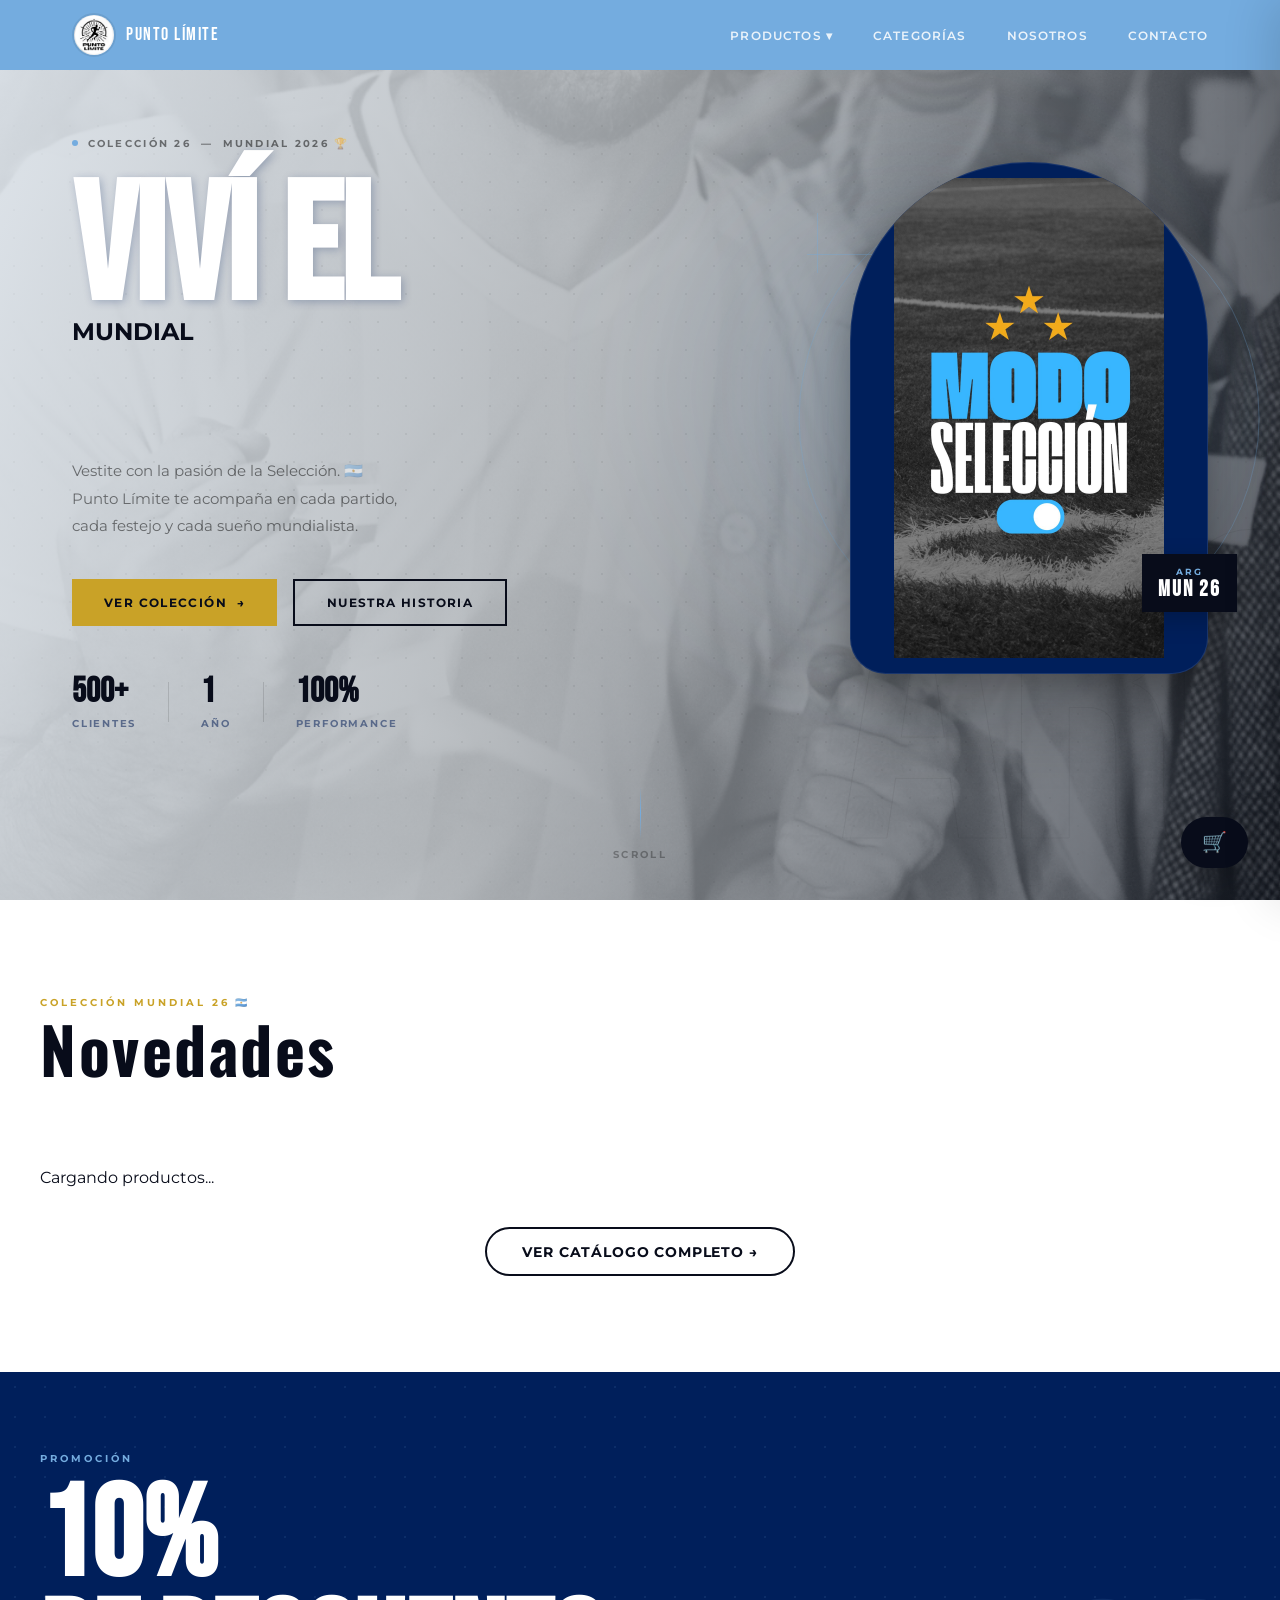
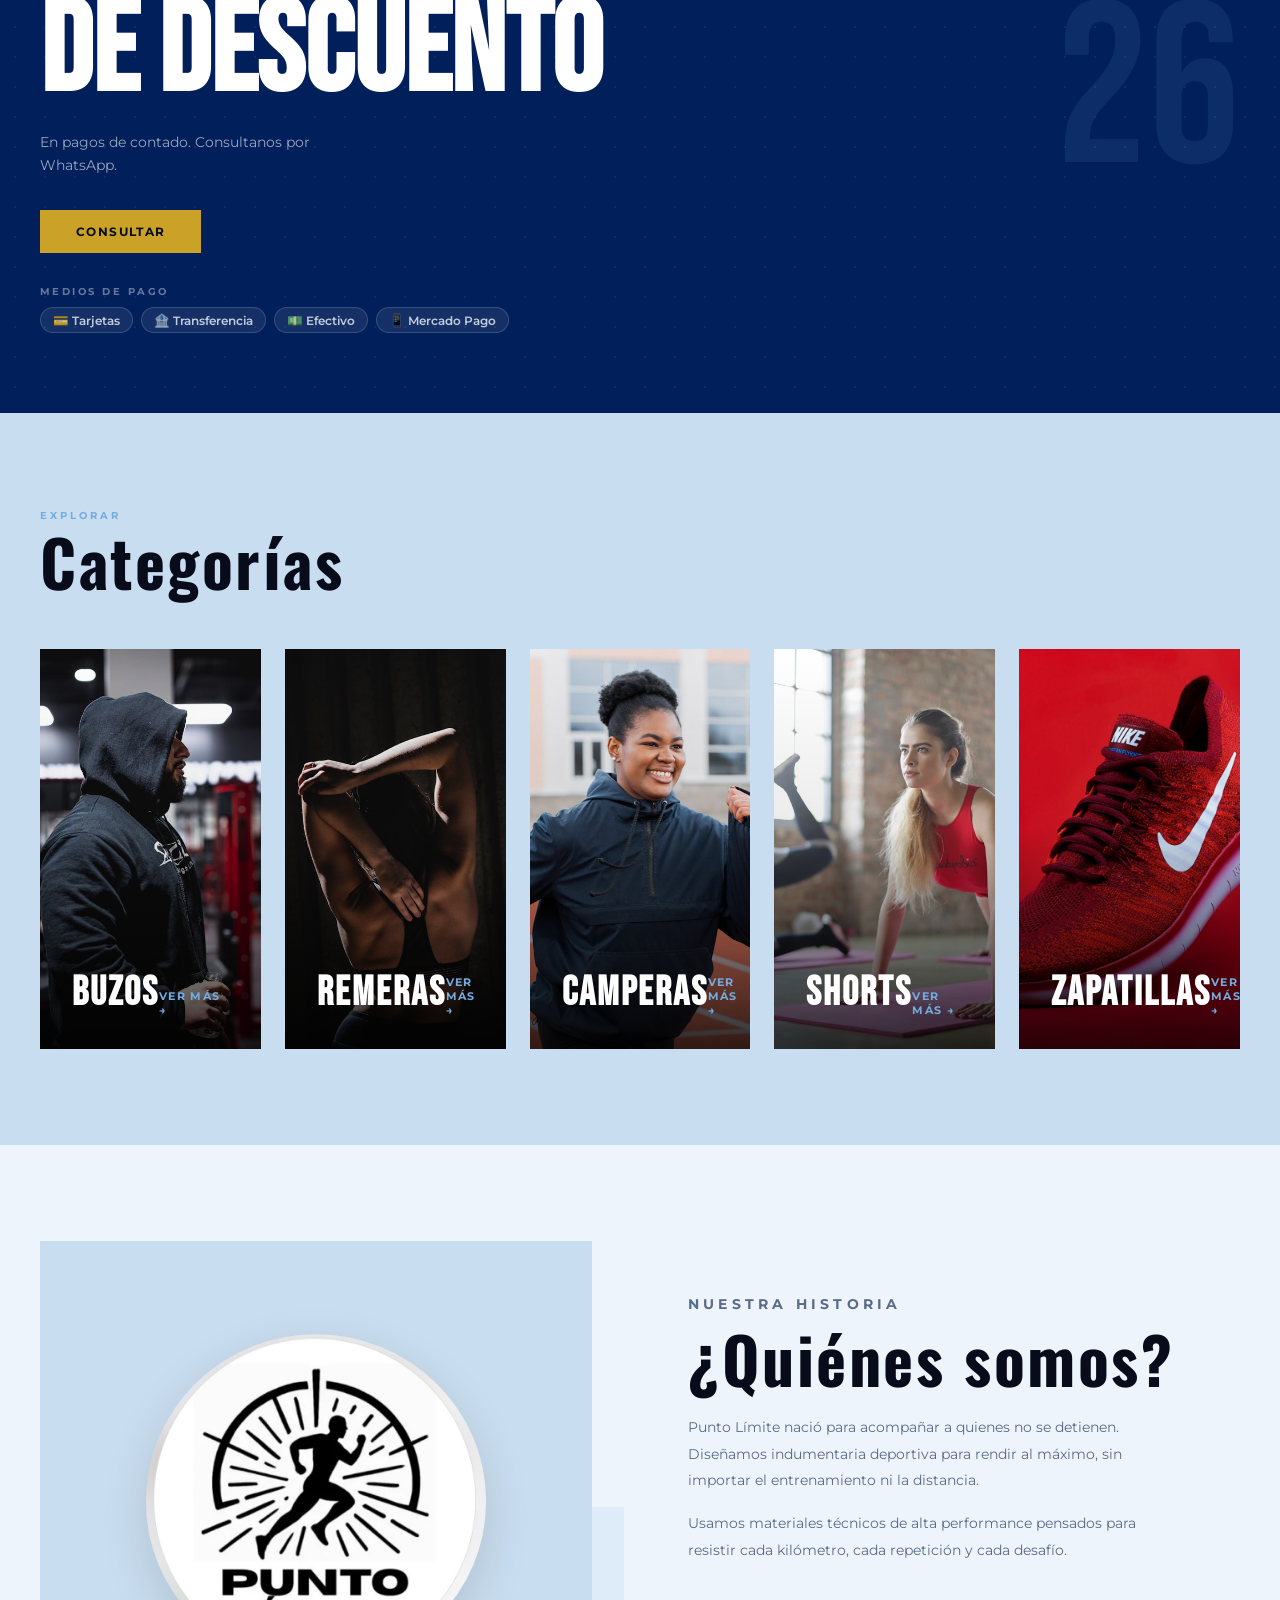
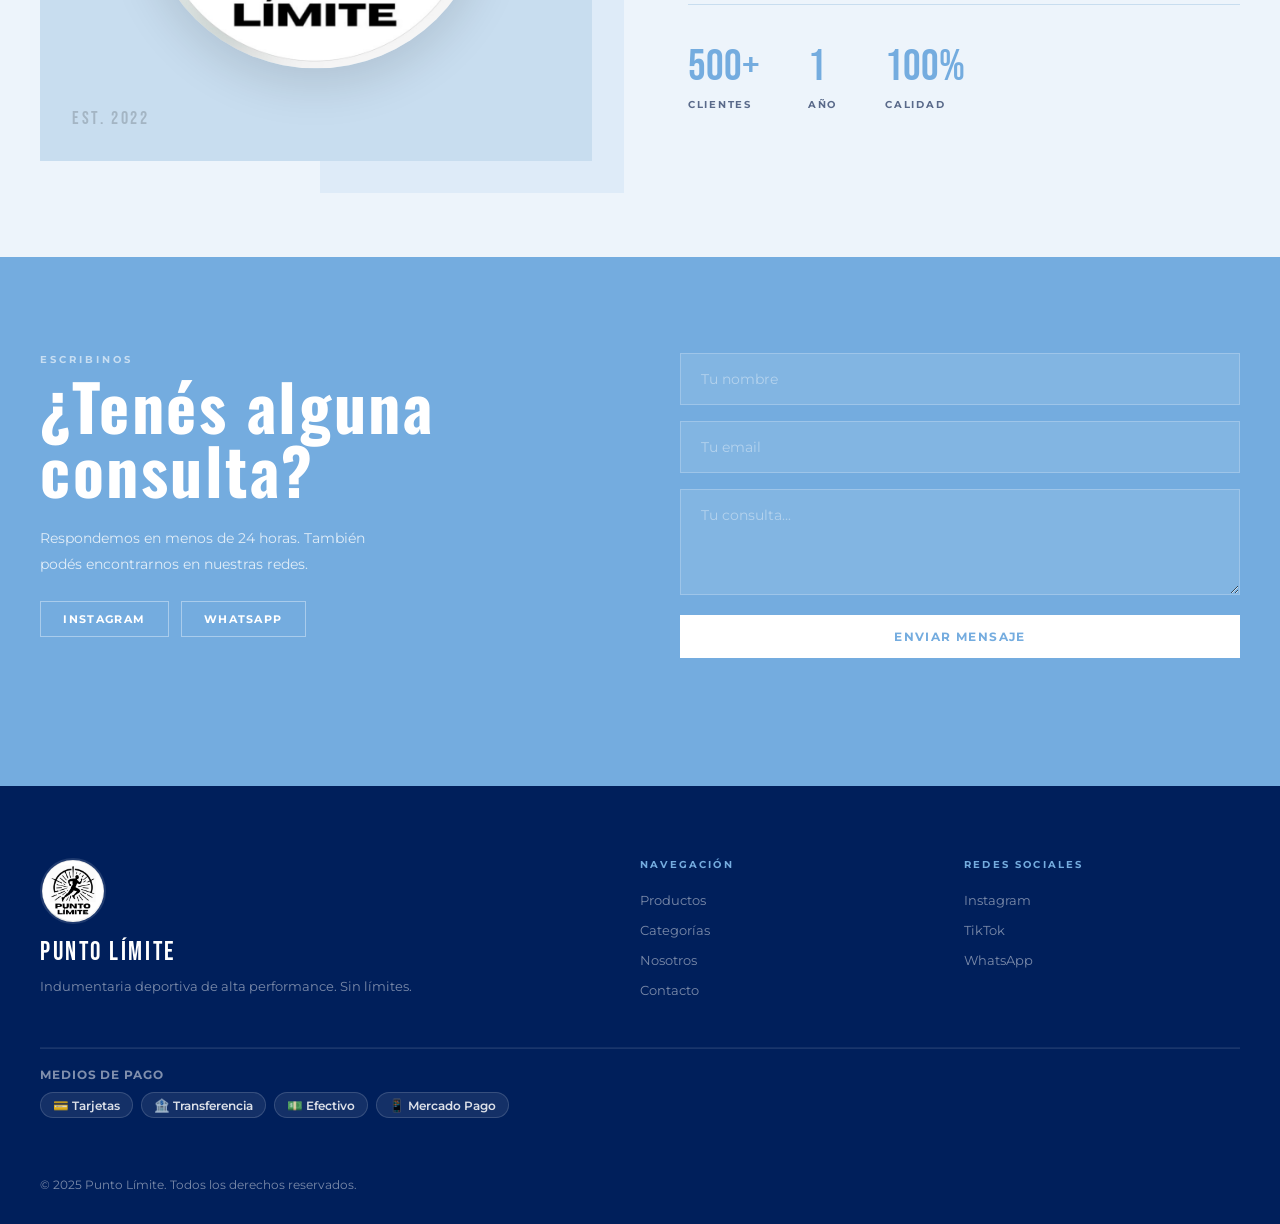
==== index.html @ 89f72726 "Hero: logo3, MUNDIAL celeste, frase seleccion, subtitulo negro" ====
<!DOCTYPE html>
<html lang="es">
<head>
  <meta charset="UTF-8">
  <meta name="viewport" content="width=device-width, initial-scale=1.0">
  <title>Punto Límite — Ropa Deportiva</title>
  <link rel="icon" type="image/jpeg" href="img/logo.jpeg">
  <link rel="apple-touch-icon" href="img/logo.jpeg">
  <meta name="description" content="Punto Límite — Indumentaria deportiva de alta performance. Colección 26.">
  <meta property="og:title"       content="Punto Límite — Ropa Deportiva">
  <meta property="og:description" content="Indumentaria deportiva de alta performance. Camperas, buzos, remeras y más. Colección 26.">
  <meta property="og:image"       content="https://novasystems32.github.io/punto-limite/img/logo.jpeg">
  <meta property="og:url"         content="https://novasystems32.github.io/punto-limite/">
  <meta property="og:type"        content="website">
  <meta property="og:site_name"   content="Punto Límite">
  <meta name="twitter:card"       content="summary_large_image">
  <link rel="preconnect" href="https://fonts.googleapis.com">
  <link rel="preconnect" href="https://fonts.gstatic.com" crossorigin>
  <link href="https://fonts.googleapis.com/css2?family=Bebas+Neue&family=Oswald:wght@400;500;600;700&family=Montserrat:wght@400;500;600;700&display=swap" rel="stylesheet">
  <link rel="stylesheet" href="css/styles.css">
</head>
<body>

  <!-- NAVBAR -->
  <nav class="navbar" id="navbar">
    <div class="nav-container">
      <a href="#inicio" class="nav-logo">
        <img src="img/logo.jpeg" alt="Punto Límite" class="nav-logo-img">
        <span class="nav-logo-name">PUNTO LÍMITE</span>
      </a>
      <ul class="nav-links" id="navLinks">
        <li class="nav-has-dropdown">
          <a href="#productos">Productos ▾</a>
          <ul class="nav-dropdown" id="navCatDropdown"></ul>
        </li>
        <li><a href="#categorias">Categorías</a></li>
        <li><a href="#nosotros">Nosotros</a></li>
        <li><a href="#contacto">Contacto</a></li>
      </ul>
      <button class="nav-toggle" id="navToggle" aria-label="Abrir menú">
        <span></span><span></span><span></span>
      </button>
    </div>
  </nav>

  <!-- HERO -->
  <section class="hero" id="inicio" aria-label="Hero principal">

    <!-- Capas de fondo -->
    <div class="hero-bg" aria-hidden="true">
      <div class="hero-bg__img"></div>
      <div class="hero-bg__overlay"></div>
      <div class="hero-bg__dots"></div>
      <div class="hero-bg__glow"></div>
      <span class="hero-bg__word">ARG</span>
    </div>

    <!-- Contenido principal -->
    <div class="hero-inner">

      <!-- Columna izquierda: texto -->
      <div class="hero-left">

        <div class="hero-eyebrow" data-enter="0">
          <span class="hero-eyebrow__dot"></span>
          <span>Colección 26</span>
          <span class="hero-eyebrow__sep">—</span>
          <span>Mundial 2026 🏆</span>
        </div>

        <h1 class="hero-title">
          <span class="hero-title__solid" data-enter="1">VIVÍ EL</span>
          <span class="hero-title__celeste" data-enter="2">MUNDIAL</span>
          <span class="hero-title__solid hero-title__accent" data-enter="3">SIN LÍMITES</span>
        </h1>

        <p class="hero-sub" data-enter="3">
          Vestite con la pasión de la Selección. 🇦🇷<br>Punto Límite te acompaña en cada partido,<br>cada festejo y cada sueño mundialista.
        </p>

        <div class="hero-actions" data-enter="4">
          <a href="#productos" class="hbtn hbtn--fill">
            <span class="hbtn__label">Ver Colección</span>
            <span class="hbtn__icon" aria-hidden="true">→</span>
          </a>
          <a href="#nosotros" class="hbtn hbtn--ghost">Nuestra Historia</a>
        </div>

        <div class="hero-stats" data-enter="5">
          <div class="hero-stat">
            <strong>500+</strong>
            <span>Clientes</span>
          </div>
          <div class="hero-stat__sep" aria-hidden="true"></div>
          <div class="hero-stat">
            <strong>1</strong>
            <span>Año</span>
          </div>
          <div class="hero-stat__sep" aria-hidden="true"></div>
          <div class="hero-stat">
            <strong>100%</strong>
            <span>Performance</span>
          </div>
        </div>

      </div>

      <!-- Columna derecha: visual -->
      <div class="hero-right" aria-hidden="true">
        <div class="hero-visual">

          <!-- Glow de fondo -->
          <div class="hero-visual__glow"></div>

          <!-- Frame pill con imagen -->
          <div class="hero-visual__frame">
            <img
              src="img/logo3.jpg"
              alt="Modo Selección Punto Límite"
              class="hero-visual__img"
              loading="eager"
            >
          </div>

          <!-- Anillo decorativo -->
          <div class="hero-visual__ring"></div>

          <!-- Badge flotante -->
          <div class="hero-visual__badge">
            <span>ARG</span>
            <strong>MUN 26</strong>
          </div>

          <!-- Líneas decorativas -->
          <div class="hero-visual__line hero-visual__line--h"></div>
          <div class="hero-visual__line hero-visual__line--v"></div>

        </div>
      </div>

    </div>

    <!-- Scroll indicator -->
    <div class="hero-scroll" aria-hidden="true">
      <div class="hero-scroll__bar"></div>
      <span>scroll</span>
    </div>

  </section>

  <!-- PRODUCTOS -->
  <section class="section-productos" id="productos">
    <div class="container">
      <div class="section-header">
        <p class="section-tag">Colección Mundial 26 🇦🇷</p>
        <h2 class="section-title">Novedades</h2>
      </div>
      <div class="product-filters" id="productFilters"></div>
      <div class="products-grid" id="productsGrid"></div>
      <div style="text-align:center; margin-top:2.5rem;">
        <a href="productos.html" class="btn btn-outline-dark">Ver catálogo completo &rarr;</a>
      </div>
    </div>
  </section>  <!-- fin productos -->

  <!-- BANNER OFERTA -->
  <section class="section-banner" id="ofertas">
    <div class="container">
      <div class="banner-inner">
        <div class="banner-text">
          <p class="banner-tag">Promoción</p>
          <h2 class="banner-title">10%<br>DE DESCUENTO</h2>
          <p class="banner-sub">En pagos de contado. Consultanos por WhatsApp.</p>
          <a href="https://wa.me/543571626532" target="_blank" class="btn btn-accent-solid">Consultar</a>
          <div class="banner-pay">
            <p class="banner-pay-label">Medios de pago</p>
            <div class="banner-pay-list">
              <span class="pay-badge">💳 Tarjetas</span>
              <span class="pay-badge">🏦 Transferencia</span>
              <span class="pay-badge">💵 Efectivo</span>
              <span class="pay-badge">📱 Mercado Pago</span>
            </div>
          </div>
        </div>
        <div class="banner-deco">
          <span class="banner-number">26</span>
        </div>
      </div>
    </div>
  </section>

  <!-- CATEGORÍAS -->
  <section class="section section-dark" id="categorias">
    <div class="container">
      <div class="section-header">
        <p class="section-tag">Explorar</p>
        <h2 class="section-title">Categorías</h2>
      </div>
      <div class="categories-grid categories-grid--5">
        <div class="category-card fade-in" style="background-image:url('img/prod-buzo.jpg'); background-size:cover; background-position:center;">
          <h3>Buzos</h3>
          <a href="productos.html?cat=Buzos" class="category-link">Ver más &rarr;</a>
        </div>
        <div class="category-card fade-in" style="background-image:url('img/prod-remera.jpg'); background-size:cover; background-position:center;">
          <h3>Remeras</h3>
          <a href="productos.html?cat=Remeras" class="category-link">Ver más &rarr;</a>
        </div>
        <div class="category-card fade-in" style="background-image:url('img/prod-campera.jpg'); background-size:cover; background-position:center;">
          <h3>Camperas</h3>
          <a href="productos.html?cat=Camperas" class="category-link">Ver más &rarr;</a>
        </div>
        <div class="category-card fade-in" style="background-image:url('img/prod-short.jpg'); background-size:cover; background-position:center;">
          <h3>Shorts</h3>
          <a href="productos.html?cat=Shorts" class="category-link">Ver más &rarr;</a>
        </div>
        <div class="category-card fade-in" style="background-image:url('img/cat-accesorios.jpg'); background-size:cover; background-position:center;">
          <h3>Zapatillas</h3>
          <a href="productos.html?cat=Zapatillas" class="category-link">Ver más &rarr;</a>
        </div>
      </div>
    </div>
  </section>

  <!-- NOSOTROS -->
  <section class="section" id="nosotros">
    <div class="container">
      <div class="about-grid">
        <div class="about-visual fade-in">
          <div class="about-block"></div>
          <div class="about-accent"></div>
          <img src="img/logo.jpeg" alt="Punto Límite" class="about-logo">
          <div class="about-label">Est. 2022</div>
        </div>
        <div class="about-text fade-in">
          <p class="section-tag">Nuestra Historia</p>
          <h2 class="section-title">¿Quiénes somos?</h2>
          <p>Punto Límite nació para acompañar a quienes no se detienen. Diseñamos indumentaria deportiva para rendir al máximo, sin importar el entrenamiento ni la distancia.</p>
          <p>Usamos materiales técnicos de alta performance pensados para resistir cada kilómetro, cada repetición y cada desafío.</p>
          <div class="about-stats">
            <div class="stat fade-in">
              <span class="stat-number">500+</span>
              <span class="stat-label">Clientes</span>
            </div>
            <div class="stat fade-in">
              <span class="stat-number">1</span>
              <span class="stat-label">Año</span>
            </div>
            <div class="stat fade-in">
              <span class="stat-number">100%</span>
              <span class="stat-label">Calidad</span>
            </div>
          </div>
        </div>
      </div>
    </div>
  </section>

  <!-- CONTACTO -->
  <section class="section section-red" id="contacto">
    <div class="container">
      <div class="contact-grid">
        <div class="contact-text">
          <p class="section-tag light">Escribinos</p>
          <h2 class="section-title light">¿Tenés alguna consulta?</h2>
          <p class="contact-desc">Respondemos en menos de 24 horas. También podés encontrarnos en nuestras redes.</p>
          <div class="contact-links">
            <a href="https://instagram.com/puntolimite.r3" target="_blank" class="social-link">Instagram</a>
            <a href="https://wa.me/543571626532" target="_blank" class="social-link">WhatsApp</a>
          </div>
        </div>
        <form class="contact-form" id="contactForm">
          <div class="form-group">
            <input type="text" id="nombre" placeholder="Tu nombre" required>
          </div>
          <div class="form-group">
            <input type="email" id="email" placeholder="Tu email" required>
          </div>
          <div class="form-group">
            <textarea id="mensaje" placeholder="Tu consulta..." rows="4" required></textarea>
          </div>
          <button type="submit" class="btn btn-white">Enviar Mensaje</button>
          <p class="form-note" id="formMsg"></p>
        </form>
      </div>
    </div>
  </section>

  <!-- FOOTER -->
  <footer class="footer">
    <div class="container">
      <div class="footer-grid">
        <div>
          <img src="img/logo.jpeg" alt="Punto Límite" class="footer-logo-img">
          <p class="footer-logo">PUNTO LÍMITE</p>
          <p class="footer-desc">Indumentaria deportiva de alta performance. Sin límites.</p>
        </div>
        <div>
          <p class="footer-heading">Navegación</p>
          <ul>
            <li><a href="#productos">Productos</a></li>
            <li><a href="#categorias">Categorías</a></li>
            <li><a href="#nosotros">Nosotros</a></li>
            <li><a href="#contacto">Contacto</a></li>
          </ul>
        </div>
        <div>
          <p class="footer-heading">Redes Sociales</p>
          <ul>
            <li><a href="https://instagram.com/puntolimite.r3" target="_blank">Instagram</a></li>
            <li><a href="#">TikTok</a></li>
            <li><a href="https://wa.me/543571626532" target="_blank">WhatsApp</a></li>
          </ul>
        </div>
      </div>
      <div class="footer-pay">
        <p class="footer-pay-label">Medios de pago</p>
        <div class="footer-pay-list">
          <span class="pay-badge">💳 Tarjetas</span>
          <span class="pay-badge">🏦 Transferencia</span>
          <span class="pay-badge">💵 Efectivo</span>
          <span class="pay-badge">📱 Mercado Pago</span>
        </div>
      </div>
      <div class="footer-bottom">
        <p>&copy; 2025 Punto Límite. Todos los derechos reservados.</p>
      </div>
    </div>
  </footer>

  <!-- DETALLE DEL PRODUCTO -->
  <div class="pd-overlay" id="pdOverlay">
    <div class="pd-modal" id="pdModal">
      <button class="pd-close" onclick="closePD()">✕</button>
      <div class="pd-grid">
        <div class="pd-img-wrap">
          <img id="pdImg" src="" alt="">
          <span class="product-badge pd-badge" id="pdBadge" style="display:none"></span>
        </div>
        <div class="pd-info">
          <h2 class="pd-name"  id="pdName"></h2>
          <p  class="pd-price" id="pdPrice"></p>
          <div class="pd-stock" id="pdStock"></div>
          <div class="pd-divider"></div>
          <p class="pd-desc" id="pdDesc" style="display:none"></p>
          <div id="pdSizeSection" style="display:none">
            <p class="pd-label">Talle</p>
            <div class="size-buttons" id="pdSizes"></div>
          </div>
          <div id="pdColorSection" style="display:none">
            <p class="pd-label">Color</p>
            <div class="color-buttons" id="pdColors"></div>
          </div>
          <button class="btn-add-cart pd-add-btn" id="pdAddBtn" onclick="addFromPD()">Agregar al carrito</button>
        </div>
      </div>
    </div>
  </div>

  <!-- SELECTOR DE TALLE Y COLOR -->
  <div class="size-overlay" id="sizeOverlay">
    <div class="size-picker">
      <p class="size-picker-label">Personalizar prenda</p>
      <p class="size-picker-product" id="sizeProductName"></p>
      <div id="sizeSection" style="display:none">
        <p class="size-picker-sublabel">Talle</p>
        <div class="size-buttons" id="sizeButtons"></div>
      </div>
      <div id="colorSection" style="display:none">
        <p class="size-picker-sublabel">Color</p>
        <div class="color-buttons" id="colorButtons"></div>
      </div>
      <button class="btn-add-confirm" id="addConfirmBtn" onclick="confirmOptions()" disabled>Agregar al carrito</button>
      <button class="size-cancel" onclick="closeSizePicker()">Cancelar</button>
    </div>
  </div>

  <!-- CART OVERLAY -->
  <div class="cart-overlay" id="cartOverlay"></div>

  <!-- CART SIDEBAR -->
  <aside class="cart-sidebar" id="cartSidebar" aria-label="Carrito de compras">

    <div class="cart-header">
      <h3>CARRITO <span id="cartCount">0 productos</span></h3>
      <button class="cart-close" id="cartClose" aria-label="Cerrar carrito">✕</button>
    </div>

    <!-- Vista 1: lista de productos -->
    <div class="cart-main" id="cartMain" style="display:flex;">
      <div class="cart-list" id="cartList"></div>
      <div class="cart-footer">
        <div class="cart-total-row">
          <span>Total</span>
          <strong id="cartTotal">$0</strong>
        </div>
        <button class="btn-checkout" id="checkoutBtn">Finalizar pedido</button>
      </div>
    </div>

    <!-- Vista 2: formulario -->
    <div class="cart-checkout" id="cartCheckout" style="display:none;">
      <button class="cart-back" id="checkoutBack">← Volver al carrito</button>
      <h4>Tus datos</h4>
      <p>Completá el formulario y te contactamos para confirmar.</p>
      <form class="checkout-form" id="checkoutForm">
        <input type="text" id="checkoutNombre"   placeholder="Tu nombre completo" required>
        <input type="tel"  id="checkoutTelefono" placeholder="Tu teléfono / WhatsApp" required>
        <textarea id="checkoutNotas" rows="2" placeholder="Aclaraciones (opcional)"></textarea>
        <div class="coupon-input-row">
          <input type="text" id="couponInput" placeholder="Código de descuento">
          <button type="button" class="btn-coupon" onclick="applyCoupon()">Aplicar</button>
        </div>
        <p class="coupon-feedback" id="couponFeedback"></p>
        <div class="checkout-total-row">
          <span>Total</span><strong id="checkoutFinalTotal"></strong>
        </div>
        <div class="payment-methods">
          <p class="payment-methods-label">Medios de pago</p>
          <div class="payment-methods-list">
            <span class="pay-badge">💳 Tarjetas</span>
            <span class="pay-badge">🏦 Transferencia</span>
            <span class="pay-badge">💵 Efectivo</span>
          </div>
        </div>
        <button type="submit" id="orderBtn">Confirmar pedido</button>
      </form>
    </div>

    <!-- Vista 3: éxito -->
    <div class="cart-success" id="cartSuccess" style="display:none;">
      <div class="cart-success-icon">✓</div>
      <h4>¡Pedido recibido!</h4>
      <p>Guardamos tu pedido. Confirmalo por WhatsApp para coordinar pago y envío.</p>
      <button class="btn-wa" onclick="openWhatsApp()">📲 Confirmar por WhatsApp</button>
      <a href="https://link.mercadopago.com.ar/puntolimite26" target="_blank" class="btn-mp">💳 Pagar con Mercado Pago</a>
      <button id="continueBtn">Seguir comprando</button>
    </div>

  </aside>

  <!-- BOTÓN FLOTANTE -->
  <button class="cart-btn" id="cartBtn" aria-label="Ver carrito">
    🛒 <span class="cart-badge" id="cartBadge">0</span>
  </button>

  <!-- TOAST -->
  <div class="cart-toast" id="cartToast"></div>

  <!-- Firebase CDN -->
  <script src="https://www.gstatic.com/firebasejs/10.12.0/firebase-app-compat.js"></script>
  <script src="https://www.gstatic.com/firebasejs/10.12.0/firebase-firestore-compat.js"></script>
  <script src="https://www.gstatic.com/firebasejs/10.12.0/firebase-storage-compat.js"></script>
  <script src="js/firebase-init.js"></script>
  <script src="js/main.js"></script>
  <script src="js/cart.js"></script>
</body>
</html>
---- css/styles.css ----
/* ============================================================
   PUNTO LÍMITE — Argentina Mundial 2026
   Celeste · Blanco · Azul Noche · Dorado
   ============================================================ */

/* === VARIABLES === */
:root {
  --black:       #080C1A;
  --white:       #FFFFFF;
  --crudo:       #EDF4FB;
  --crudo-dark:  #C8DDEF;
  --petroleo:    #001F5B;
  --accent:      #74ACDF;
  --accent-dark: #4A8FC4;
  --gold:        #C9A227;
  --gold-dark:   #a07d10;
  --gray:        #5A6A8A;
  --gray-light:  #EDF4FB;

  --font-display: 'Bebas Neue', sans-serif;
  --font-alt:     'Oswald', sans-serif;
  --font-body:    'Montserrat', sans-serif;

  --ease-out: cubic-bezier(0.22, 1, 0.36, 1);
  --ease-in-out: cubic-bezier(0.65, 0, 0.35, 1);
  --t: 0.32s;
}

/* === RESET === */
*, *::before, *::after { margin: 0; padding: 0; box-sizing: border-box; }
html { scroll-behavior: smooth; }
body {
  font-family: var(--font-body);
  color: var(--black);
  background: var(--crudo);
  overflow-x: hidden;
  -webkit-font-smoothing: antialiased;
}
a { text-decoration: none; color: inherit; }
ul { list-style: none; }
img { display: block; max-width: 100%; }


/* ============================================================
   NAVBAR
   ============================================================ */
.navbar {
  position: fixed;
  inset: 0 0 auto 0;
  z-index: 100;
  background: var(--accent);
  border-bottom: none;
  padding: 0.8rem 0;
  transition: padding var(--t) var(--ease-out),
              box-shadow var(--t) var(--ease-out);
}
.navbar.scrolled {
  padding: 0.55rem 0;
  box-shadow: 0 2px 20px rgba(0,31,91,0.22);
}
.nav-container {
  max-width: 1200px;
  margin: 0 auto;
  padding: 0 2rem;
  display: flex;
  align-items: center;
  justify-content: space-between;
}
.nav-logo { display: flex; align-items: center; }
.nav-logo-img {
  height: 44px; width: 44px;
  object-fit: cover;
  border-radius: 50%;
  border: 2px solid rgba(0,0,0,0.08);
  transition: border-color var(--t) var(--ease-out),
              transform var(--t) var(--ease-out);
}
.nav-logo:hover .nav-logo-img {
  border-color: var(--accent);
  transform: scale(1.06);
}
.nav-logo-name {
  font-family: var(--font-display);
  font-size: 1.15rem;
  letter-spacing: 0.08em;
  color: var(--white);
  margin-left: 0.65rem;
  line-height: 1;
}
.nav-links { display: flex; gap: 2.5rem; }

/* Dropdown de categorías */
.nav-has-dropdown { position: relative; }
.nav-dropdown {
  position: absolute;
  top: calc(100% + 0.8rem);
  left: 50%;
  transform: translateX(-50%) translateY(6px);
  background: var(--white);
  border-radius: 14px;
  box-shadow: 0 12px 40px rgba(0,0,0,0.13);
  min-width: 180px;
  padding: 0.5rem 0;
  opacity: 0;
  pointer-events: none;
  transition: opacity 0.2s var(--ease-out), transform 0.2s var(--ease-out);
  z-index: 200;
  list-style: none;
  border: 1px solid rgba(0,0,0,0.06);
}
.nav-has-dropdown:hover .nav-dropdown {
  opacity: 1;
  pointer-events: all;
  transform: translateX(-50%) translateY(0);
}
.nav-dropdown li a {
  display: block;
  padding: 0.6rem 1.3rem;
  font-size: 0.85rem;
  font-weight: 500;
  white-space: nowrap;
  transition: background 0.15s, color 0.15s;
  color: var(--black);
}
.nav-dropdown li a:hover {
  background: var(--crudo);
  color: var(--accent);
}
.nav-links a {
  position: relative;
  color: rgba(255,255,255,0.85);
  font-size: 0.72rem;
  font-weight: 600;
  letter-spacing: 0.1em;
  text-transform: uppercase;
  padding-bottom: 2px;
  transition: color var(--t) var(--ease-out);
}
.nav-links a::after {
  content: '';
  position: absolute;
  left: 0; bottom: 0;
  width: 0; height: 1px;
  background: var(--white);
  transition: width var(--t) var(--ease-out);
}
.nav-links a:hover { color: var(--white); }
.nav-links a:hover::after { width: 100%; }

.nav-toggle {
  display: none;
  flex-direction: column;
  gap: 5px;
  background: none;
  border: none;
  cursor: pointer;
  padding: 4px;
}
.nav-toggle span {
  display: block;
  width: 24px; height: 2px;
  background: var(--black);
  transition: transform var(--t) var(--ease-out),
              opacity var(--t) var(--ease-out);
}


/* ============================================================
   HERO — Editorial Premium
   ============================================================ */
.hero {
  position: relative;
  min-height: 100vh;
  background: var(--crudo);
  display: flex;
  flex-direction: column;
  overflow: hidden;
}

/* --- Capas de fondo --- */
.hero-bg {
  position: absolute;
  inset: 0;
  z-index: 0;
  pointer-events: none;
  user-select: none;
}

/* Imagen de fondo */
.hero-bg__img {
  position: absolute;
  inset: 0;
  background-image: url('../img/fondo.png');
  background-size: cover;
  background-position: center center;
  background-repeat: no-repeat;
}

/* Overlay para legibilidad del texto */
.hero-bg__overlay {
  position: absolute;
  inset: 0;
  background: linear-gradient(
    105deg,
    rgba(237,244,251,0.88) 0%,
    rgba(237,244,251,0.60) 45%,
    rgba(0,31,91,0.15) 100%
  );
}

/* Dots sutiles */
.hero-bg__dots {
  position: absolute;
  inset: 0;
  background-image: radial-gradient(rgba(0,0,0,0.055) 1px, transparent 1px);
  background-size: 28px 28px;
  mask-image: radial-gradient(ellipse 70% 70% at 50% 50%, black 40%, transparent 100%);
}

/* Glow celeste */
.hero-bg__glow {
  position: absolute;
  width: 600px; height: 600px;
  background: radial-gradient(circle, rgba(116,172,223,0.13) 0%, transparent 70%);
  right: 5%; top: 10%;
  filter: blur(60px);
}

/* Palabra fantasma de fondo */
.hero-bg__word {
  position: absolute;
  right: -4vw;
  bottom: -2vw;
  font-family: var(--font-display);
  font-size: 34vw;
  line-height: 1;
  color: transparent;
  -webkit-text-stroke: 1px rgba(0,0,0,0.05);
  letter-spacing: -0.02em;
}

/* --- Layout interno --- */
.hero-inner {
  position: relative;
  z-index: 1;
  flex: 1;
  max-width: 1200px;
  width: 100%;
  margin: 0 auto;
  padding: 0 2rem;
  display: flex;
  align-items: center;
  gap: 4rem;
  padding-top: 5rem;
}

/* --- Columna izquierda --- */
.hero-left { flex: 1; min-width: 0; }

/* Eyebrow */
.hero-eyebrow {
  display: flex;
  align-items: center;
  gap: 0.6rem;
  margin-bottom: 1.75rem;
  opacity: 0;
  transform: translateY(20px);
}
.hero-eyebrow.entered { animation: enterUp 0.6s var(--ease-out) forwards; }

.hero-eyebrow__dot {
  display: block;
  width: 6px; height: 6px;
  border-radius: 50%;
  background: var(--accent);
  flex-shrink: 0;
}
.hero-eyebrow span {
  font-size: 0.65rem;
  font-weight: 700;
  letter-spacing: 0.22em;
  text-transform: uppercase;
  color: rgba(0,0,0,0.5);
}
.hero-eyebrow__sep { color: var(--accent); font-weight: 700; }

/* Título principal */
.hero-title {
  display: flex;
  flex-direction: column;
  line-height: 0.87;
  margin-bottom: 2.25rem;
}
.hero-title__solid,
.hero-title__outline {
  font-family: var(--font-display);
  font-size: clamp(5.5rem, 13vw, 12rem);
  letter-spacing: -0.01em;
  display: block;
  opacity: 0;
  transform: translateY(30px);
}
.hero-title__solid {
  color: var(--white);
  text-shadow: 2px 2px 8px rgba(0,31,91,0.25);
}
.hero-title__solid.entered {
  animation: enterUp 0.7s 0.1s var(--ease-out) forwards;
}
.hero-title__outline {
  color: transparent;
  -webkit-text-stroke: 3px var(--accent);
}
.hero-title__outline.entered {
  animation: enterUp 0.7s 0.2s var(--ease-out) forwards;
}
.hero-title__accent {
  color: var(--accent) !important;
  -webkit-text-stroke: 0 !important;
  font-size: clamp(3rem, 7vw, 7rem) !important;
  letter-spacing: 0.08em;
}
.hero-title__accent.entered {
  animation: enterUp 0.7s 0.3s var(--ease-out) forwards;
}

/* Subtítulo */
.hero-sub {
  font-size: 0.95rem;
  font-weight: 400;
  color: rgba(0,0,0,0.5);
  line-height: 1.8;
  max-width: 340px;
  margin-bottom: 2.5rem;
  opacity: 0;
  transform: translateY(20px);
}
.hero-sub.entered { animation: enterUp 0.6s 0.3s var(--ease-out) forwards; }

/* Botones hero */
.hero-actions {
  display: flex;
  gap: 1rem;
  flex-wrap: wrap;
  margin-bottom: 3rem;
  opacity: 0;
  transform: translateY(20px);
}
.hero-actions.entered { animation: enterUp 0.6s 0.4s var(--ease-out) forwards; }

.hbtn {
  display: inline-flex;
  align-items: center;
  gap: 0.6rem;
  padding: 0.9rem 2rem;
  font-family: var(--font-body);
  font-size: 0.72rem;
  font-weight: 700;
  letter-spacing: 0.12em;
  text-transform: uppercase;
  cursor: pointer;
  position: relative;
  overflow: hidden;
  transition: transform var(--t) var(--ease-out),
              box-shadow var(--t) var(--ease-out);
}
.hbtn:hover { transform: translateY(-2px); }

/* Botón primario — fill con sweep */
.hbtn--fill {
  background: var(--gold);
  color: var(--black);
}
.hbtn--fill::before {
  content: '';
  position: absolute;
  inset: 0;
  background: var(--gold-dark);
  transform: scaleX(0);
  transform-origin: left;
  transition: transform 0.38s var(--ease-in-out);
}
.hbtn--fill:hover::before { transform: scaleX(1); }
.hbtn--fill:hover { box-shadow: 0 8px 28px rgba(201,162,39,0.45); }
.hbtn__label, .hbtn__icon { position: relative; z-index: 1; }
.hbtn__icon { transition: transform var(--t) var(--ease-out); }
.hbtn--fill:hover .hbtn__icon { transform: translateX(4px); }

/* Botón secundario — ghost */
.hbtn--ghost {
  background: transparent;
  color: var(--black);
  border: 2px solid var(--black);
}
.hbtn--ghost::before {
  content: '';
  position: absolute;
  inset: 0;
  background: var(--black);
  transform: scaleX(0);
  transform-origin: left;
  transition: transform 0.38s var(--ease-in-out);
}
.hbtn--ghost:hover { color: var(--white); }
.hbtn--ghost > * { position: relative; z-index: 1; }

/* Stats */
.hero-stats {
  display: flex;
  align-items: center;
  gap: 2rem;
  opacity: 0;
  transform: translateY(20px);
}
.hero-stats.entered { animation: enterUp 0.6s 0.5s var(--ease-out) forwards; }
.hero-stat strong {
  display: block;
  font-family: var(--font-display);
  font-size: 2.2rem;
  color: var(--black);
  line-height: 1;
  margin-bottom: 0.15rem;
}
.hero-stat span {
  font-size: 0.62rem;
  font-weight: 700;
  text-transform: uppercase;
  letter-spacing: 0.18em;
  color: var(--gray);
}
.hero-stat__sep {
  width: 1px;
  height: 40px;
  background: rgba(0,0,0,0.12);
}

/* --- Columna derecha --- */
.hero-right {
  flex-shrink: 0;
  display: flex;
  align-items: center;
  justify-content: center;
  padding-bottom: 2rem;
}

.hero-visual {
  position: relative;
  display: flex;
  align-items: center;
  justify-content: center;
}

/* Glow detrás de la imagen */
.hero-visual__glow {
  position: absolute;
  width: 460px; height: 460px;
  background: radial-gradient(circle, rgba(116,172,223,0.26) 0%, transparent 65%);
  top: 50%; left: 50%;
  transform: translate(-50%, -50%);
  filter: blur(50px);
  z-index: 0;
  pointer-events: none;
  animation: glowPulse 5s ease-in-out infinite;
}
@keyframes glowPulse {
  0%, 100% { opacity: 0.8; transform: translate(-50%,-50%) scale(1); }
  50%       { opacity: 1;   transform: translate(-50%,-50%) scale(1.08); }
}

/* Frame pill — imagen de modelo */
.hero-visual__frame {
  position: relative;
  z-index: 2;
  width: clamp(260px, 28vw, 400px);
  height: clamp(360px, 40vw, 560px);
  border-radius: 300px 300px 60px 60px;
  overflow: hidden;
  background: var(--petroleo);
  box-shadow:
    0 32px 80px rgba(0,0,0,0.28),
    0 8px 24px rgba(0,0,0,0.15),
    inset 0 0 0 1px rgba(255,255,255,0.1);
  transition: transform 0.5s var(--ease-out),
              box-shadow 0.5s var(--ease-out);
  display: flex;
  align-items: center;
  justify-content: center;
}
.hero-visual__frame:hover {
  transform: translateY(-8px) scale(1.01);
  box-shadow:
    0 48px 100px rgba(0,0,0,0.30),
    0 12px 30px rgba(116,172,223,0.20);
}
.hero-visual__img {
  width: 100%; height: 100%;
  object-fit: contain;
  object-position: center center;
  padding: 1rem;
  transition: transform 0.7s var(--ease-out);
}
.hero-visual__frame:hover .hero-visual__img {
  transform: scale(1.04);
}

/* Anillo decorativo */
.hero-visual__ring {
  position: absolute;
  z-index: 1;
  width: clamp(320px, 36vw, 490px);
  height: clamp(320px, 36vw, 490px);
  border-radius: 50%;
  border: 1px solid rgba(116,172,223,0.28);
  top: 50%; left: 50%;
  transform: translate(-50%, -50%);
  pointer-events: none;
  animation: ringRotate 20s linear infinite;
}
.hero-visual__ring::before {
  content: '';
  position: absolute;
  top: -4px; left: 50%;
  width: 8px; height: 8px;
  border-radius: 50%;
  background: var(--accent);
  transform: translateX(-50%);
  box-shadow: 0 0 12px var(--accent);
}
@keyframes ringRotate {
  from { transform: translate(-50%, -50%) rotate(0deg); }
  to   { transform: translate(-50%, -50%) rotate(360deg); }
}

/* Badge flotante */
.hero-visual__badge {
  position: absolute;
  z-index: 3;
  bottom: 12%;
  right: -8%;
  background: var(--black);
  color: var(--white);
  padding: 0.75rem 1rem;
  display: flex;
  flex-direction: column;
  align-items: center;
  gap: 0.1rem;
  animation: badgeFloat 4s ease-in-out infinite;
  box-shadow: 0 8px 24px rgba(0,0,0,0.2);
}
.hero-visual__badge span {
  font-size: 0.55rem;
  font-weight: 700;
  letter-spacing: 0.2em;
  text-transform: uppercase;
  color: var(--accent);
}
.hero-visual__badge strong {
  font-family: var(--font-display);
  font-size: 1.35rem;
  letter-spacing: 0.08em;
  line-height: 1;
}
@keyframes badgeFloat {
  0%, 100% { transform: translateY(0); }
  50%       { transform: translateY(-8px); }
}

/* Líneas decorativas */
.hero-visual__line {
  position: absolute;
  background: rgba(116,172,223,0.35);
  pointer-events: none;
  z-index: 1;
}
.hero-visual__line--h {
  height: 1px;
  width: 80px;
  top: 18%;
  left: -12%;
}
.hero-visual__line--v {
  width: 1px;
  height: 60px;
  top: 10%;
  left: -9%;
}

/* Scroll indicator */
.hero-scroll {
  position: relative;
  z-index: 1;
  display: flex;
  flex-direction: column;
  align-items: center;
  gap: 0.6rem;
  padding-bottom: 2.5rem;
  width: max-content;
  margin: 0 auto;
}
.hero-scroll span {
  font-size: 0.6rem;
  font-weight: 700;
  letter-spacing: 0.25em;
  text-transform: uppercase;
  color: rgba(0,0,0,0.3);
  order: 2;
}
.hero-scroll__bar {
  width: 1px;
  height: 52px;
  background: linear-gradient(to bottom, transparent, var(--accent), transparent);
  order: 1;
  animation: scrollPulse 2.5s ease-in-out infinite;
}
@keyframes scrollPulse {
  0%, 100% { opacity: 1; transform: scaleY(1); }
  50%       { opacity: 0.3; transform: scaleY(0.6); }
}

/* Animación de entrada */
@keyframes enterUp {
  to { opacity: 1; transform: translateY(0); }
}


/* ============================================================
   SECCIONES BASE
   ============================================================ */
.section { padding: 6rem 2rem; }
.section-dark  { background: var(--crudo-dark); }
.section-red   { background: var(--accent); }
.container { max-width: 1200px; margin: 0 auto; }
.section-header { margin-bottom: 3.5rem; }

.section-tag {
  display: block;
  font-size: 0.62rem;
  font-weight: 700;
  letter-spacing: 0.3em;
  text-transform: uppercase;
  color: var(--gold);
  margin-bottom: 0.5rem;
}
.section-tag.light { color: rgba(255,255,255,0.6); }

.section-title {
  font-family: var(--font-alt);
  font-size: clamp(2.5rem, 5vw, 4rem);
  line-height: 1;
  letter-spacing: 0.04em;
  color: var(--black);
  font-weight: 700;
}
.section-title.light { color: var(--white); }
.section-dark .section-title { color: var(--black); }
.section-dark .section-tag  { color: var(--accent); }


/* ============================================================
   PRODUCTOS (fondo blanco)
   ============================================================ */
.section-productos { background: var(--white); padding: 6rem 2rem; }

.products-grid {
  display: grid;
  grid-template-columns: repeat(auto-fill, minmax(260px, 1fr));
  gap: 2rem;
}
.product-card {
  background: var(--white);
  cursor: pointer;
  transition: transform var(--t) var(--ease-out),
              box-shadow var(--t) var(--ease-out);
}
.product-card:hover {
  transform: translateY(-8px);
  box-shadow: 0 16px 40px rgba(0,0,0,0.09);
}
.product-img {
  height: 360px;
  position: relative;
  overflow: hidden;
  margin-bottom: 1.25rem;
}
.product-img img {
  width: 100%; height: 100%;
  object-fit: cover;
  transition: transform 0.6s var(--ease-out);
}
.product-card:hover .product-img img { transform: scale(1.04); }

.img-1 { background: linear-gradient(145deg,#141414,#2e2e2e,#1a1a1a); }
.img-2 { background: linear-gradient(145deg,#1c0f08,#6b3318,#3a1a0a); }
.img-3 { background: linear-gradient(145deg,#08101e,#1a3458,#0f2040); }
.img-4 { background: linear-gradient(145deg,#0f0808,#481414,#2a0c0c); }

.product-badge {
  position: absolute;
  top: 1rem; left: 1rem;
  background: var(--accent);
  color: var(--white);
  font-size: 0.58rem;
  font-weight: 700;
  letter-spacing: 0.15em;
  text-transform: uppercase;
  padding: 0.28rem 0.75rem;
}
.product-info { padding: 0 0.25rem; }
.product-info h3 {
  font-size: 0.9rem;
  font-weight: 700;
  margin-bottom: 0.3rem;
}
.product-price {
  font-size: 0.82rem;
  color: var(--gray);
  margin-bottom: 0.75rem;
  font-weight: 500;
}
.btn-link {
  font-size: 0.72rem;
  font-weight: 700;
  color: var(--accent);
  letter-spacing: 0.05em;
  transition: opacity var(--t);
}
.btn-link:hover { opacity: 0.65; }


/* ============================================================
   BANNER OFERTA
   ============================================================ */
.section-banner {
  background: var(--petroleo);
  padding: 5rem 2rem;
  overflow: hidden;
  position: relative;
}
.section-banner::before {
  content: '';
  position: absolute;
  inset: 0;
  background-image: radial-gradient(rgba(116,172,223,0.10) 1px, transparent 1px);
  background-size: 30px 30px;
  pointer-events: none;
}
.banner-inner {
  max-width: 1200px;
  margin: 0 auto;
  display: flex;
  align-items: center;
  justify-content: space-between;
  gap: 2rem;
  position: relative;
}
.banner-tag {
  display: block;
  font-size: 0.62rem;
  font-weight: 700;
  letter-spacing: 0.3em;
  text-transform: uppercase;
  color: var(--accent);
  margin-bottom: 1rem;
}
.banner-title {
  font-family: var(--font-display);
  font-size: clamp(4rem, 10vw, 8rem);
  line-height: 0.9;
  color: var(--white);
  margin-bottom: 1.25rem;
}
.banner-sub {
  font-size: 0.88rem;
  color: rgba(255,255,255,0.6);
  margin-bottom: 2rem;
  max-width: 340px;
  line-height: 1.7;
  font-weight: 400;
}
.banner-pay {
  margin-top: 2rem;
}
.banner-pay-label {
  font-size: 0.62rem;
  font-weight: 700;
  letter-spacing: 0.25em;
  text-transform: uppercase;
  color: rgba(255,255,255,0.4);
  margin-bottom: 0.6rem;
}
.banner-pay-list {
  display: flex;
  flex-wrap: wrap;
  gap: 0.5rem;
}
.banner-pay .pay-badge {
  background: rgba(255,255,255,0.08);
  border-color: rgba(255,255,255,0.15);
  color: rgba(255,255,255,0.75);
}
.btn-accent-solid {
  display: inline-flex;
  align-items: center;
  gap: 0.5rem;
  padding: 0.9rem 2.25rem;
  background: var(--gold);
  color: var(--black);
  font-family: var(--font-body);
  font-size: 0.72rem;
  font-weight: 700;
  letter-spacing: 0.12em;
  text-transform: uppercase;
  position: relative;
  overflow: hidden;
  transition: transform var(--t) var(--ease-out),
              box-shadow var(--t) var(--ease-out);
}
.btn-accent-solid::before {
  content: '';
  position: absolute;
  inset: 0;
  background: var(--gold-dark);
  transform: scaleX(0);
  transform-origin: left;
  transition: transform 0.38s var(--ease-in-out);
}
.btn-accent-solid:hover::before { transform: scaleX(1); }
.btn-accent-solid:hover {
  transform: translateY(-2px);
  box-shadow: 0 8px 24px rgba(201,162,39,0.45);
}
.btn-accent-solid span { position: relative; z-index: 1; }
.banner-deco {
  flex-shrink: 0;
  font-family: var(--font-display);
  font-size: clamp(8rem, 18vw, 18rem);
  color: rgba(116,172,223,0.10);
  line-height: 1;
  user-select: none;
  pointer-events: none;
}


/* ============================================================
   CATEGORÍAS
   ============================================================ */
.categories-grid {
  display: grid;
  grid-template-columns: repeat(3, 1fr);
  gap: 1.5rem;
}
.categories-grid--5 {
  grid-template-columns: repeat(5, 1fr);
}
@media (max-width: 1100px) {
  .categories-grid--5 { grid-template-columns: repeat(3, 1fr); }
}
@media (max-width: 700px) {
  .categories-grid--5 { grid-template-columns: repeat(2, 1fr); }
}
.category-card {
  position: relative;
  height: 400px;
  overflow: hidden;
  cursor: pointer;
  display: flex;
  align-items: flex-end;
  padding: 2rem;
  transition: transform var(--t) var(--ease-out);
}
.category-card::before {
  content: '';
  position: absolute;
  inset: 0;
  background: linear-gradient(to top, rgba(0,0,0,0.80) 0%, rgba(0,0,0,0.08) 55%, transparent 100%);
  z-index: 1;
  transition: opacity var(--t) var(--ease-out);
}
.category-card:hover { transform: scale(1.02); }
.category-card:hover::before { opacity: 0.65; }

.cat-hombre    { background: linear-gradient(135deg,#1a1a1a,#3a3a3a); }
.cat-mujer     { background: linear-gradient(135deg,#1a0a1e,#3d1a50); }
.cat-accesorios{ background: linear-gradient(135deg,#0e2020,#1a3535); }

.category-card h3 {
  position: relative; z-index: 2;
  font-family: var(--font-display);
  font-size: 2.5rem;
  color: var(--white);
  letter-spacing: 0.05em;
  margin-right: auto;
  transition: transform var(--t) var(--ease-out);
}
.category-card:hover h3 { transform: translateY(-4px); }
.category-link {
  position: relative; z-index: 2;
  color: var(--accent);
  font-size: 0.68rem;
  font-weight: 700;
  letter-spacing: 0.12em;
  text-transform: uppercase;
  align-self: flex-end;
  transition: color var(--t) var(--ease-out);
}
.category-link:hover { color: var(--white); }


/* ============================================================
   NOSOTROS
   ============================================================ */
.about-grid {
  display: grid;
  grid-template-columns: 1fr 1fr;
  gap: 6rem;
  align-items: center;
}
.about-visual { position: relative; height: 520px; }
.about-block {
  position: absolute; inset: 0;
  background: var(--crudo-dark);
}
.about-accent {
  position: absolute;
  bottom: -2rem; right: -2rem;
  width: 55%; height: 55%;
  background: var(--accent);
  opacity: 0.12;
  z-index: -1;
}
.about-logo {
  position: absolute;
  top: 50%; left: 50%;
  transform: translate(-50%, -50%);
  width: 72%;
  max-width: 340px;
  border-radius: 50%;
  box-shadow: 0 16px 48px rgba(0,0,0,0.12);
  transition: transform 0.4s var(--ease-out), box-shadow 0.4s var(--ease-out);
  z-index: 1;
}
.about-logo:hover {
  transform: translate(-50%, -52%) scale(1.04);
  box-shadow: 0 24px 60px rgba(116,172,223,0.22), 0 8px 24px rgba(0,0,0,0.1);
}
.about-label {
  position: absolute;
  bottom: 2rem; left: 2rem;
  font-family: var(--font-display);
  font-size: 1.1rem;
  letter-spacing: 0.15em;
  color: rgba(0,0,0,0.18);
  z-index: 2;
}
.about-text p {
  color: var(--gray);
  line-height: 1.9;
  margin-bottom: 1rem;
  max-width: 460px;
  font-size: 0.88rem;
}
.about-text .section-title { margin-bottom: 1.5rem; }
.about-text .section-tag   { margin-bottom: 0.5rem; }
.about-stats {
  display: flex;
  gap: 3rem;
  margin-top: 2.5rem;
  padding-top: 2.5rem;
  border-top: 1px solid var(--crudo-dark);
}
.stat-number {
  display: block;
  font-family: var(--font-display);
  font-size: 2.75rem;
  color: var(--accent);
  line-height: 1;
  margin-bottom: 0.25rem;
}
.stat-label {
  font-size: 0.6rem;
  color: var(--gray);
  font-weight: 700;
  text-transform: uppercase;
  letter-spacing: 0.18em;
}


/* ============================================================
   CONTACTO
   ============================================================ */
.contact-grid {
  display: grid;
  grid-template-columns: 1fr 1fr;
  gap: 5rem;
  align-items: start;
}
.contact-desc {
  color: rgba(255,255,255,0.78);
  line-height: 1.85;
  margin: 1.5rem 0;
  max-width: 340px;
  font-size: 0.88rem;
}
.contact-links { display: flex; gap: 0.75rem; flex-wrap: wrap; }
.social-link {
  padding: 0.62rem 1.4rem;
  border: 1px solid rgba(255,255,255,0.38);
  color: var(--white);
  font-size: 0.68rem;
  font-weight: 700;
  letter-spacing: 0.12em;
  text-transform: uppercase;
  transition: background var(--t) var(--ease-out),
              border-color var(--t) var(--ease-out);
}
.social-link:hover { background: rgba(255,255,255,0.1); border-color: var(--white); }

.contact-form { display: flex; flex-direction: column; gap: 1rem; }
.form-group input,
.form-group textarea {
  width: 100%;
  padding: 1rem 1.25rem;
  background: rgba(255,255,255,0.1);
  border: 1px solid rgba(255,255,255,0.22);
  color: var(--white);
  font-family: var(--font-body);
  font-size: 0.88rem;
  outline: none;
  transition: border-color var(--t) var(--ease-out),
              background var(--t) var(--ease-out);
}
.form-group input::placeholder,
.form-group textarea::placeholder { color: rgba(255,255,255,0.4); }
.form-group input:focus,
.form-group textarea:focus {
  border-color: var(--accent);
  background: rgba(255,255,255,0.14);
}
.form-group textarea { resize: vertical; }

.btn-white {
  display: inline-block;
  padding: 0.9rem 2.25rem;
  background: var(--white);
  color: var(--accent);
  font-family: var(--font-body);
  font-size: 0.72rem;
  font-weight: 700;
  letter-spacing: 0.12em;
  text-transform: uppercase;
  border: none;
  cursor: pointer;
  transition: background var(--t) var(--ease-out),
              transform var(--t) var(--ease-out);
}
.btn-white:hover { background: #e8e8e8; transform: translateY(-2px); }

.form-note {
  font-size: 0.8rem;
  color: rgba(255,255,255,0.8);
  min-height: 1.2em;
  font-weight: 500;
}


/* ============================================================
   FOOTER
   ============================================================ */
.footer {
  background: var(--petroleo);
  padding: 4.5rem 2rem 2rem;
  color: rgba(255,255,255,0.48);
}
.footer-grid {
  display: grid;
  grid-template-columns: 2fr 1fr 1fr;
  gap: 3rem;
  max-width: 1200px;
  margin: 0 auto;
  padding-bottom: 3rem;
  border-bottom: 1px solid rgba(255,255,255,0.07);
}
.footer-logo-img {
  height: 66px; width: 66px;
  object-fit: cover;
  border-radius: 50%;
  margin-bottom: 0.85rem;
  border: 2px solid rgba(255,255,255,0.12);
  transition: border-color var(--t);
}
.footer-logo-img:hover { border-color: var(--accent); }
.footer-logo {
  font-family: var(--font-display);
  font-size: 1.6rem;
  color: var(--white);
  letter-spacing: 0.1em;
  margin-bottom: 0.5rem;
}
.footer-desc { font-size: 0.8rem; line-height: 1.7; }
.footer-heading {
  font-size: 0.62rem;
  font-weight: 700;
  letter-spacing: 0.22em;
  text-transform: uppercase;
  color: var(--accent);
  margin-bottom: 1.25rem;
}
.footer ul { display: flex; flex-direction: column; gap: 0.7rem; }
.footer a {
  font-size: 0.8rem;
  color: rgba(255,255,255,0.48);
  transition: color var(--t) var(--ease-out);
}
.footer a:hover { color: var(--accent); }
.footer-bottom {
  max-width: 1200px;
  margin: 0 auto;
  padding-top: 2rem;
  font-size: 0.72rem;
  display: flex;
  justify-content: space-between;
  align-items: center;
  flex-wrap: wrap;
  gap: 0.5rem;
}
.footer-bottom span { color: var(--accent); font-weight: 600; }


/* ============================================================
   FADE-IN AL SCROLL
   ============================================================ */
.fade-in {
  opacity: 0;
  transform: translateY(28px);
  transition: opacity 0.7s var(--ease-out),
              transform 0.7s var(--ease-out);
}
.fade-in.visible { opacity: 1; transform: translateY(0); }
.fade-in:nth-child(2) { transition-delay: 0.1s; }
.fade-in:nth-child(3) { transition-delay: 0.2s; }
.fade-in:nth-child(4) { transition-delay: 0.3s; }


/* ============================================================
   RESPONSIVE
   ============================================================ */
@media (max-width: 1024px) {
  .hero-inner { gap: 2.5rem; }
  .hero-visual__badge { right: -4%; }
}

@media (max-width: 900px) {
  .categories-grid { grid-template-columns: 1fr; }
  .about-grid { grid-template-columns: 1fr; gap: 3rem; }
  .about-visual { height: 300px; }
  .contact-grid { grid-template-columns: 1fr; gap: 3rem; }
  .footer-grid { grid-template-columns: 1fr; gap: 2rem; }
  .banner-inner { flex-direction: column; }
  .banner-deco { display: none; }
}

@media (max-width: 768px) {
  /* Nav mobile */
  .nav-links {
    display: none;
    position: absolute;
    top: 100%; left: 0; right: 0;
    background: var(--white);
    flex-direction: column;
    padding: 1.5rem 2rem;
    gap: 1.25rem;
    border-top: 1px solid rgba(0,0,0,0.06);
    box-shadow: 0 12px 30px rgba(0,0,0,0.08);
  }
  .nav-links.open { display: flex; }
  .nav-toggle { display: flex; }

  /* Hero mobile */
  .hero-inner {
    flex-direction: column-reverse;
    align-items: center;
    text-align: center;
    padding-top: 5.5rem;
    gap: 2rem;
  }
  .hero-left { display: flex; flex-direction: column; align-items: center; }
  .hero-eyebrow { justify-content: center; }
  .hero-sub { max-width: 100%; }
  .hero-actions { justify-content: center; }
  .hero-stats { justify-content: center; }
  .hero-title__solid,
  .hero-title__outline { font-size: clamp(4rem, 18vw, 7rem); }
  .hero-visual__frame { width: 220px; height: 300px; }
  .hero-visual__glow { width: 280px; height: 280px; }
  .hero-visual__ring { width: 270px; height: 270px; }
  .hero-visual__badge { right: -2%; bottom: 8%; }
  .hero-visual__line { display: none; }
  .hero-scroll { display: none; }

  /* Sections */
  .section { padding: 4rem 1.25rem; }
  .section-productos { padding: 4rem 1.25rem; }
  .section-banner { padding: 3.5rem 1.25rem; }
  .about-stats { gap: 1.5rem; }
  .footer-bottom { flex-direction: column; text-align: center; }
}


/* ============================================================
   CARRITO
   ============================================================ */

/* Botón flotante */
.cart-btn {
  position: fixed;
  bottom: 2rem;
  right: 2rem;
  z-index: 200;
  background: var(--black);
  color: var(--white);
  border: none;
  border-radius: 50px;
  padding: 0.85rem 1.3rem;
  font-size: 1.25rem;
  cursor: pointer;
  box-shadow: 0 8px 32px rgba(0,0,0,0.22);
  display: flex;
  align-items: center;
  gap: 0.5rem;
  transition: transform 0.2s var(--ease-out), box-shadow 0.2s var(--ease-out);
}
.cart-btn:hover {
  transform: translateY(-3px) scale(1.04);
  box-shadow: 0 16px 40px rgba(0,0,0,0.28);
}
.cart-badge {
  background: var(--accent);
  color: var(--white);
  border-radius: 50%;
  width: 22px; height: 22px;
  font-size: 0.72rem;
  font-weight: 700;
  font-family: var(--font-body);
  display: none;
  align-items: center;
  justify-content: center;
}

/* Overlay */
.cart-overlay {
  position: fixed;
  inset: 0;
  background: rgba(0,0,0,0.45);
  z-index: 300;
  opacity: 0;
  pointer-events: none;
  transition: opacity 0.32s var(--ease-out);
  backdrop-filter: blur(3px);
}
.cart-overlay.open { opacity: 1; pointer-events: all; }

/* Sidebar */
.cart-sidebar {
  position: fixed;
  top: 0; right: 0;
  width: min(420px, 100vw);
  height: 100vh;
  background: var(--white);
  z-index: 400;
  transform: translateX(100%);
  transition: transform 0.38s var(--ease-out);
  display: flex;
  flex-direction: column;
  box-shadow: -8px 0 48px rgba(0,0,0,0.14);
}
.cart-sidebar.open { transform: translateX(0); }

/* Header */
.cart-header {
  display: flex;
  align-items: center;
  justify-content: space-between;
  padding: 1.3rem 1.6rem;
  border-bottom: 1px solid rgba(0,0,0,0.07);
  flex-shrink: 0;
}
.cart-header h3 {
  font-family: var(--font-display);
  font-size: 1.4rem;
  letter-spacing: 0.06em;
}
.cart-header h3 span {
  font-family: var(--font-body);
  font-size: 0.78rem;
  color: var(--gray);
  font-weight: 400;
  margin-left: 0.5rem;
  letter-spacing: 0;
}
.cart-close {
  background: none;
  border: none;
  font-size: 1.2rem;
  cursor: pointer;
  color: var(--gray);
  width: 34px; height: 34px;
  display: flex; align-items: center; justify-content: center;
  border-radius: 50%;
  transition: background 0.2s, color 0.2s;
}
.cart-close:hover { background: var(--crudo-dark); color: var(--black); }

/* Panel principal */
.cart-main {
  flex: 1;
  display: flex;
  flex-direction: column;
  overflow: hidden;
}
.cart-list {
  flex: 1;
  overflow-y: auto;
  padding: 0.8rem 1.6rem;
}
.cart-empty {
  text-align: center;
  color: var(--gray);
  margin-top: 3.5rem;
  font-size: 0.95rem;
  line-height: 1.6;
}
.cart-empty span { font-size: 2.5rem; display: block; margin-bottom: 0.8rem; }

/* Item del carrito */
.cart-item {
  display: grid;
  grid-template-columns: 58px 1fr auto auto;
  align-items: center;
  gap: 0.75rem;
  padding: 0.9rem 0;
  border-bottom: 1px solid rgba(0,0,0,0.06);
}
.cart-item img {
  width: 58px; height: 58px;
  object-fit: cover;
  border-radius: 8px;
}
.cart-item-name {
  font-weight: 600;
  font-size: 0.86rem;
  margin-bottom: 0.25rem;
  line-height: 1.3;
}
.cart-item-price {
  font-size: 0.84rem;
  color: var(--accent-dark);
  font-weight: 600;
}
.cart-item-qty {
  display: flex;
  align-items: center;
  gap: 0.4rem;
}
.cart-item-qty button {
  background: var(--crudo-dark);
  border: none;
  width: 26px; height: 26px;
  border-radius: 50%;
  font-size: 1rem;
  line-height: 1;
  cursor: pointer;
  display: flex; align-items: center; justify-content: center;
  transition: background 0.18s, color 0.18s;
  font-weight: 700;
}
.cart-item-qty button:hover { background: var(--accent); color: var(--white); }
.cart-item-qty span { font-weight: 700; font-size: 0.9rem; min-width: 1rem; text-align: center; }
.cart-item-remove {
  background: none; border: none;
  color: #ccc; font-size: 0.9rem;
  cursor: pointer; padding: 0.2rem;
  transition: color 0.18s;
}
.cart-item-remove:hover { color: #e53e3e; }

/* Footer del carrito */
.cart-footer {
  padding: 1.1rem 1.6rem 1.5rem;
  border-top: 1px solid rgba(0,0,0,0.07);
  flex-shrink: 0;
}
.cart-total-row {
  display: flex;
  justify-content: space-between;
  align-items: baseline;
  margin-bottom: 1rem;
}
.cart-total-row span { font-size: 0.9rem; color: var(--gray); }
.cart-total-row strong {
  font-family: var(--font-display);
  font-size: 1.7rem;
  letter-spacing: 0.04em;
}
.btn-checkout {
  width: 100%;
  background: var(--black);
  color: var(--white);
  border: none;
  padding: 1rem;
  font-family: var(--font-body);
  font-weight: 700;
  font-size: 0.9rem;
  letter-spacing: 0.07em;
  text-transform: uppercase;
  border-radius: 12px;
  cursor: pointer;
  transition: background 0.2s, transform 0.18s;
}
.btn-checkout:hover { background: var(--gold); color: var(--black); transform: translateY(-1px); }

/* Formulario de checkout */
.cart-checkout {
  flex: 1;
  flex-direction: column;
  padding: 1.4rem 1.6rem;
  overflow-y: auto;
  display: none;
}
.cart-back {
  background: none; border: none;
  color: var(--accent); font-weight: 700;
  cursor: pointer; font-size: 0.88rem;
  padding: 0; margin-bottom: 1.4rem;
  display: flex; align-items: center; gap: 0.3rem;
  font-family: var(--font-body);
  transition: color 0.18s;
}
.cart-back:hover { color: var(--accent-dark); }
.cart-checkout h4 {
  font-family: var(--font-display);
  font-size: 1.5rem;
  letter-spacing: 0.05em;
  margin-bottom: 0.4rem;
}
.cart-checkout p { font-size: 0.85rem; color: var(--gray); margin-bottom: 1.4rem; }
.checkout-form {
  display: flex;
  flex-direction: column;
  gap: 0.9rem;
}
.checkout-form input,
.checkout-form textarea {
  padding: 0.9rem 1rem;
  border: 1.5px solid var(--crudo-dark);
  border-radius: 10px;
  font-family: var(--font-body);
  font-size: 0.92rem;
  background: var(--crudo);
  outline: none;
  transition: border-color 0.2s;
  width: 100%;
}
.checkout-form input:focus,
.checkout-form textarea:focus { border-color: var(--accent); }
.checkout-form textarea { resize: none; }
#orderBtn {
  background: var(--accent);
  color: var(--white);
  border: none;
  padding: 1rem;
  font-family: var(--font-body);
  font-weight: 700;
  font-size: 0.9rem;
  text-transform: uppercase;
  letter-spacing: 0.07em;
  border-radius: 12px;
  cursor: pointer;
  margin-top: 0.4rem;
  transition: background 0.2s, transform 0.18s;
}
#orderBtn:hover { background: var(--accent-dark); transform: translateY(-1px); }
#orderBtn:disabled { opacity: 0.55; cursor: not-allowed; transform: none; }

.coupon-input-row {
  display: flex; gap: 0.5rem;
}
.coupon-input-row input {
  flex: 1;
  padding: 0.85rem 1rem;
  border: 1.5px solid var(--crudo-dark);
  border-radius: 10px;
  font-family: var(--font-body);
  font-size: 0.88rem;
  background: var(--crudo);
  outline: none;
  text-transform: uppercase;
  letter-spacing: 0.06em;
  transition: border-color 0.2s;
}
.coupon-input-row input:focus { border-color: var(--accent); }
.btn-coupon {
  background: var(--black); color: var(--white);
  border: none; padding: 0 1.1rem;
  border-radius: 10px; font-family: var(--font-body);
  font-weight: 700; font-size: 0.82rem;
  cursor: pointer; transition: background 0.2s;
  white-space: nowrap;
}
.btn-coupon:hover { background: var(--accent); }
.coupon-feedback {
  font-size: 0.82rem; font-weight: 600;
  min-height: 1rem;
}
.coupon-feedback.ok  { color: var(--accent-dark); }
.coupon-feedback.err { color: #e53e3e; }
.checkout-total-row {
  display: flex; justify-content: space-between;
  align-items: baseline; padding: 0.5rem 0;
  border-top: 1px solid var(--crudo-dark);
  margin-top: 0.2rem;
}
.checkout-total-row span { font-size: 0.85rem; color: var(--gray); }
.checkout-total-row strong { font-family: var(--font-display); font-size: 1.5rem; }

/* Pantalla de éxito */
.cart-success {
  flex: 1;
  flex-direction: column;
  align-items: center;
  justify-content: center;
  text-align: center;
  padding: 2.5rem 1.6rem;
  display: none;
}
.cart-success-icon {
  width: 68px; height: 68px;
  background: var(--accent);
  color: var(--white);
  border-radius: 50%;
  font-size: 2rem;
  display: flex; align-items: center; justify-content: center;
  margin: 0 auto 1.3rem;
  box-shadow: 0 8px 32px rgba(116,172,223,0.32);
}
.cart-success h4 {
  font-family: var(--font-display);
  font-size: 1.8rem;
  letter-spacing: 0.05em;
  margin-bottom: 0.6rem;
}
.cart-success p { color: var(--gray); font-size: 0.92rem; line-height: 1.6; margin-bottom: 1.8rem; }
.cart-success button {
  background: var(--black); color: var(--white);
  border: none; padding: 0.9rem 2.2rem;
  border-radius: 10px; font-family: var(--font-body);
  font-weight: 600; cursor: pointer; font-size: 0.9rem;
  transition: background 0.2s;
}
.cart-success button:hover { background: var(--accent); }
.btn-wa {
  background: #25D366;
  color: var(--white);
  border: none;
  padding: 1rem 2rem;
  border-radius: 12px;
  font-family: var(--font-body);
  font-weight: 700;
  font-size: 0.95rem;
  cursor: pointer;
  width: 100%;
  margin-bottom: 0.8rem;
  transition: background 0.2s, transform 0.15s;
  letter-spacing: 0.02em;
}
.btn-wa:hover { background: #1ebe5a; transform: translateY(-2px); }

/* Medios de pago */
.payment-methods { margin: 0.6rem 0; }
.payment-methods-label {
  font-size: 0.72rem;
  font-weight: 700;
  text-transform: uppercase;
  letter-spacing: 0.08em;
  color: var(--gray);
  margin-bottom: 0.5rem;
}
.payment-methods-list { display: flex; flex-wrap: wrap; gap: 0.4rem; }
.pay-badge {
  background: var(--crudo);
  border: 1px solid var(--crudo-dark);
  color: var(--black);
  padding: 0.3rem 0.75rem;
  border-radius: 20px;
  font-size: 0.78rem;
  font-weight: 600;
  font-family: var(--font-body);
}

/* Footer medios de pago */
.footer-pay {
  border-top: 1px solid rgba(255,255,255,0.1);
  padding: 1.2rem 0;
  margin-bottom: 0.5rem;
}
.footer-pay-label {
  font-size: 0.72rem;
  font-weight: 700;
  text-transform: uppercase;
  letter-spacing: 0.08em;
  color: rgba(255,255,255,0.5);
  margin-bottom: 0.6rem;
}
.footer-pay-list { display: flex; flex-wrap: wrap; gap: 0.5rem; }
.footer-pay .pay-badge {
  background: rgba(255,255,255,0.08);
  border-color: rgba(255,255,255,0.15);
  color: rgba(255,255,255,0.85);
}
.btn-mp {
  display: block;
  background: #009ee3;
  color: var(--white);
  border: none;
  padding: 1rem 2rem;
  border-radius: 12px;
  font-family: var(--font-body);
  font-weight: 700;
  font-size: 0.95rem;
  cursor: pointer;
  width: 100%;
  margin-bottom: 0.8rem;
  text-align: center;
  transition: background 0.2s, transform 0.15s;
  letter-spacing: 0.02em;
  text-decoration: none;
}
.btn-mp:hover { background: #007db8; transform: translateY(-2px); }

/* Toast */
.cart-toast {
  position: fixed;
  bottom: 5.5rem;
  right: 2rem;
  background: var(--black);
  color: var(--white);
  padding: 0.72rem 1.2rem;
  border-radius: 10px;
  font-size: 0.85rem;
  font-family: var(--font-body);
  z-index: 500;
  transform: translateY(12px);
  opacity: 0;
  pointer-events: none;
  transition: opacity 0.28s, transform 0.28s var(--ease-out);
  max-width: 260px;
  line-height: 1.4;
}
.cart-toast.show { opacity: 1; transform: translateY(0); }

/* Botón Agregar en product card */
.btn-add-cart {
  width: 100%;
  background: var(--black);
  color: var(--white);
  border: none;
  padding: 0.72rem 1rem;
  font-family: var(--font-body);
  font-weight: 700;
  font-size: 0.78rem;
  letter-spacing: 0.07em;
  text-transform: uppercase;
  border-radius: 8px;
  cursor: pointer;
  margin-top: 0.7rem;
  transition: background 0.2s, transform 0.18s;
}
.btn-add-cart:hover { background: var(--accent); transform: translateY(-1px); }
.btn-add-cart:disabled { background: #ccc; cursor: not-allowed; transform: none !important; opacity: 0.6; }

/* Stock badges */
.stock-badge {
  display: inline-block;
  font-size: 0.72rem;
  font-weight: 700;
  letter-spacing: 0.04em;
  padding: 0.22rem 0.65rem;
  border-radius: 20px;
  margin-bottom: 0.5rem;
}
.stock-low { background: #fef3c7; color: #92400e; }
.stock-out { background: #fee2e2; color: #991b1b; }

/* ============================================================
   DETALLE DEL PRODUCTO
   ============================================================ */
.pd-overlay {
  position: fixed; inset: 0;
  background: rgba(0,0,0,0.55);
  backdrop-filter: blur(6px);
  z-index: 500;
  display: flex; align-items: center; justify-content: center;
  padding: 1rem;
  opacity: 0; pointer-events: none;
  transition: opacity 0.3s var(--ease-out);
}
.pd-overlay.open { opacity: 1; pointer-events: all; }

.pd-modal {
  background: var(--white);
  border-radius: 20px;
  width: min(900px, 100%);
  max-height: 92vh;
  overflow-y: auto;
  position: relative;
  transform: translateY(24px) scale(0.97);
  transition: transform 0.32s var(--ease-out);
  box-shadow: 0 32px 80px rgba(0,0,0,0.22);
}
.pd-overlay.open .pd-modal { transform: translateY(0) scale(1); }

.pd-close {
  position: absolute; top: 1rem; right: 1rem;
  background: var(--crudo-dark); border: none;
  width: 36px; height: 36px; border-radius: 50%;
  font-size: 1rem; cursor: pointer; z-index: 1;
  display: flex; align-items: center; justify-content: center;
  transition: background 0.18s;
}
.pd-close:hover { background: #ddd; }

.pd-grid {
  display: grid;
  grid-template-columns: 1fr 1fr;
}

.pd-img-wrap {
  position: relative;
  background: var(--crudo);
  border-radius: 20px 0 0 20px;
  overflow: hidden;
  min-height: 420px;
}
.pd-img-wrap img {
  width: 100%; height: 100%;
  object-fit: cover;
}
.pd-badge { position: absolute; top: 1rem; left: 1rem; }

.pd-info {
  padding: 2.5rem 2rem 2rem;
  display: flex; flex-direction: column; gap: 0.9rem;
}
.pd-name {
  font-family: var(--font-display);
  font-size: clamp(1.6rem, 3vw, 2.2rem);
  letter-spacing: 0.04em; line-height: 1.1;
}
.pd-price {
  font-family: var(--font-display);
  font-size: 1.8rem;
  color: var(--accent-dark);
  letter-spacing: 0.03em;
}
.pd-stock { min-height: 1.4rem; }
.pd-divider {
  height: 1px; background: var(--crudo-dark);
  margin: 0.2rem 0;
}
.pd-desc {
  font-size: 0.92rem; color: var(--gray);
  line-height: 1.7;
}
.pd-label {
  font-size: 0.72rem; font-weight: 700;
  letter-spacing: 0.1em; text-transform: uppercase;
  color: var(--gray); margin-bottom: 0.6rem;
}
.pd-add-btn {
  margin-top: auto;
  width: 100%; padding: 1rem;
  font-size: 0.92rem;
}

@media (max-width: 640px) {
  .pd-grid { grid-template-columns: 1fr; }
  .pd-img-wrap { min-height: 260px; border-radius: 20px 20px 0 0; }
  .pd-info { padding: 1.5rem 1.2rem; }
}

/* ============================================================
   SELECTOR DE TALLE
   ============================================================ */
.size-overlay {
  position: fixed; inset: 0;
  background: rgba(0,0,0,0.5);
  backdrop-filter: blur(4px);
  z-index: 500;
  display: flex; align-items: center; justify-content: center;
  padding: 1rem;
  opacity: 0; pointer-events: none;
  transition: opacity 0.25s var(--ease-out);
}
.size-overlay.open { opacity: 1; pointer-events: all; }

.size-picker {
  background: var(--white);
  border-radius: 20px;
  padding: 2rem 1.8rem 1.6rem;
  width: min(360px, 100%);
  text-align: center;
  transform: translateY(16px);
  transition: transform 0.28s var(--ease-out);
  box-shadow: 0 24px 64px rgba(0,0,0,0.18);
}
.size-overlay.open .size-picker { transform: translateY(0); }

.size-picker-label {
  font-size: 0.75rem;
  font-weight: 700;
  letter-spacing: 0.1em;
  text-transform: uppercase;
  color: var(--gray);
  margin-bottom: 0.4rem;
}
.size-picker-product {
  font-family: var(--font-display);
  font-size: 1.4rem;
  letter-spacing: 0.05em;
  margin-bottom: 1.4rem;
  line-height: 1.2;
}
.size-buttons {
  display: flex;
  flex-wrap: wrap;
  gap: 0.6rem;
  justify-content: center;
  margin-bottom: 1.2rem;
}
.size-btn {
  border: 2px solid var(--crudo-dark);
  background: var(--white);
  color: var(--black);
  font-family: var(--font-body);
  font-weight: 700;
  font-size: 0.9rem;
  width: 58px; height: 58px;
  border-radius: 12px;
  cursor: pointer;
  transition: border-color 0.15s, background 0.15s, color 0.15s, transform 0.15s;
}
.size-btn:hover {
  border-color: var(--black);
  background: var(--black);
  color: var(--white);
  transform: translateY(-2px);
}
.size-picker-sublabel {
  font-size: 0.72rem;
  font-weight: 700;
  letter-spacing: 0.1em;
  text-transform: uppercase;
  color: var(--gray);
  text-align: center;
  margin-bottom: 0.65rem;
}
.size-btn.selected {
  background: var(--black);
  color: var(--white);
  border-color: var(--black);
}
/* Color swatches */
.color-buttons {
  display: flex;
  flex-wrap: wrap;
  gap: 0.8rem;
  justify-content: center;
  margin-bottom: 1rem;
}
.color-swatch-wrap { text-align: center; }
.color-btn {
  width: 46px; height: 46px;
  border-radius: 50%;
  border: 3px solid transparent;
  cursor: pointer;
  display: block;
  margin: 0 auto 4px;
  transition: transform 0.15s, border-color 0.15s, box-shadow 0.15s;
  box-shadow: 0 2px 8px rgba(0,0,0,0.15);
}
.color-btn:hover { transform: scale(1.12); }
.color-btn.selected {
  border-color: var(--black);
  transform: scale(1.12);
  box-shadow: 0 4px 14px rgba(0,0,0,0.25);
}
.color-btn-label {
  font-size: 0.68rem;
  color: var(--gray);
  font-weight: 500;
  text-transform: capitalize;
}
/* Botón confirmar del picker */
.btn-add-confirm {
  width: 100%;
  background: var(--black);
  color: var(--white);
  border: none;
  padding: 0.9rem;
  border-radius: 10px;
  font-family: var(--font-body);
  font-weight: 700;
  font-size: 0.9rem;
  text-transform: uppercase;
  letter-spacing: 0.06em;
  cursor: pointer;
  margin-bottom: 0.6rem;
  transition: background 0.2s, opacity 0.2s;
}
.btn-add-confirm:disabled { opacity: 0.35; cursor: not-allowed; }
.btn-add-confirm:not(:disabled):hover { background: var(--accent); }
.size-cancel {
  background: none; border: none;
  font-family: var(--font-body);
  font-size: 0.85rem;
  color: var(--gray);
  cursor: pointer;
  text-decoration: underline;
  padding: 0.3rem;
  transition: color 0.15s;
}
.size-cancel:hover { color: var(--black); }

/* Filtros de categoría */
.product-filters {
  display: flex;
  flex-wrap: wrap;
  gap: 0.6rem;
  margin-bottom: 2rem;
}
.filter-btn {
  background: var(--white);
  border: 2px solid var(--crudo-dark);
  color: var(--black);
  padding: 0.5rem 1.2rem;
  border-radius: 50px;
  font-family: var(--font-body);
  font-weight: 600;
  font-size: 0.82rem;
  letter-spacing: 0.04em;
  cursor: pointer;
  transition: all 0.2s var(--ease-out);
}
.filter-btn:hover {
  border-color: var(--black);
  background: var(--black);
  color: var(--white);
}
.filter-btn.active {
  background: var(--black);
  border-color: var(--black);
  color: var(--white);
}

.btn-outline-dark {
  display: inline-block;
  border: 2px solid var(--black);
  color: var(--black);
  padding: 0.85rem 2.2rem;
  border-radius: 50px;
  font-family: var(--font-body);
  font-weight: 700;
  font-size: 0.88rem;
  letter-spacing: 0.06em;
  text-transform: uppercase;
  transition: background 0.22s var(--ease-out), color 0.22s var(--ease-out);
}
.btn-outline-dark:hover { background: var(--black); color: var(--white); }

/* Cabecera página catálogo */
.catalog-hero {
  padding: 8rem 0 3rem;
  background: var(--crudo);
  border-bottom: 1px solid var(--crudo-dark);
}
.catalog-title {
  font-family: var(--font-display);
  font-size: clamp(2.8rem, 6vw, 5rem);
  letter-spacing: 0.04em;
  line-height: 1;
  margin: 0.3rem 0 0.6rem;
}
.catalog-sub { color: var(--gray); font-size: 0.95rem; }

/* Link activo en navbar */
.nav-links a.active { color: var(--accent); }
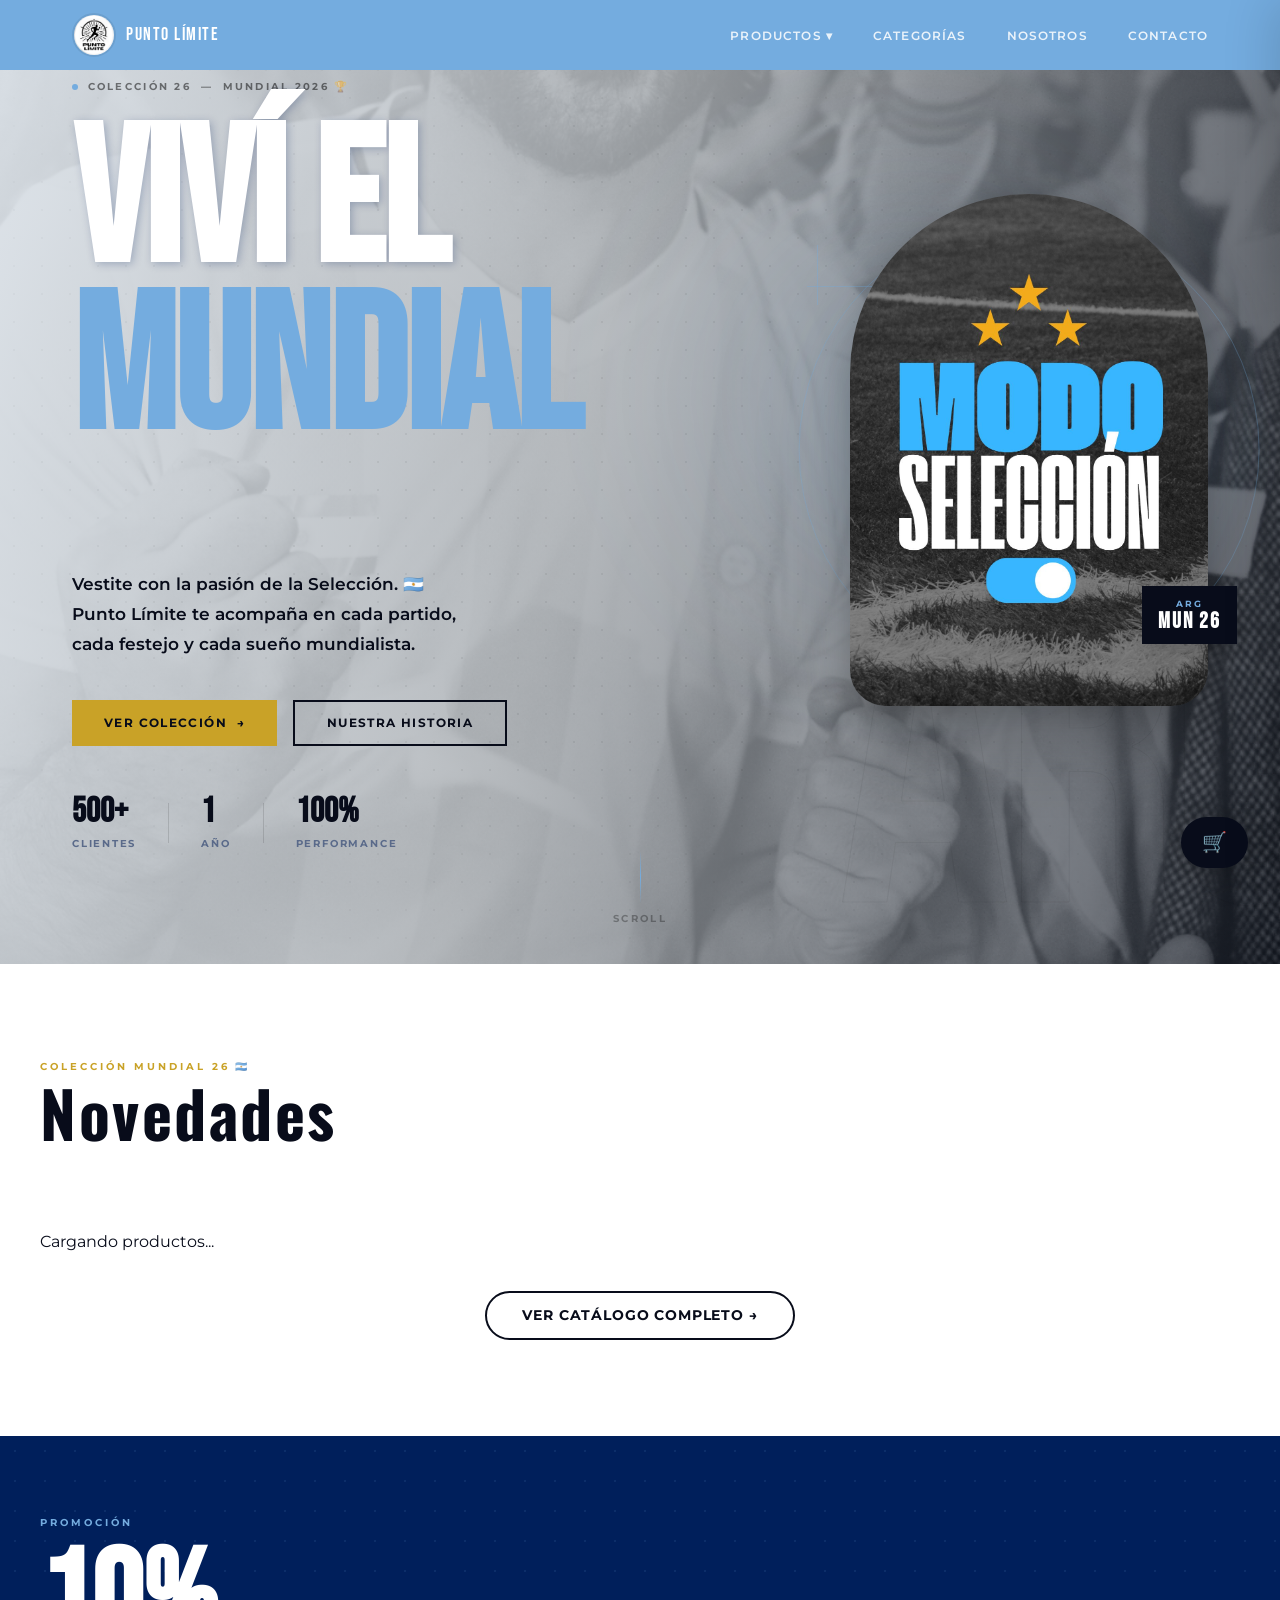
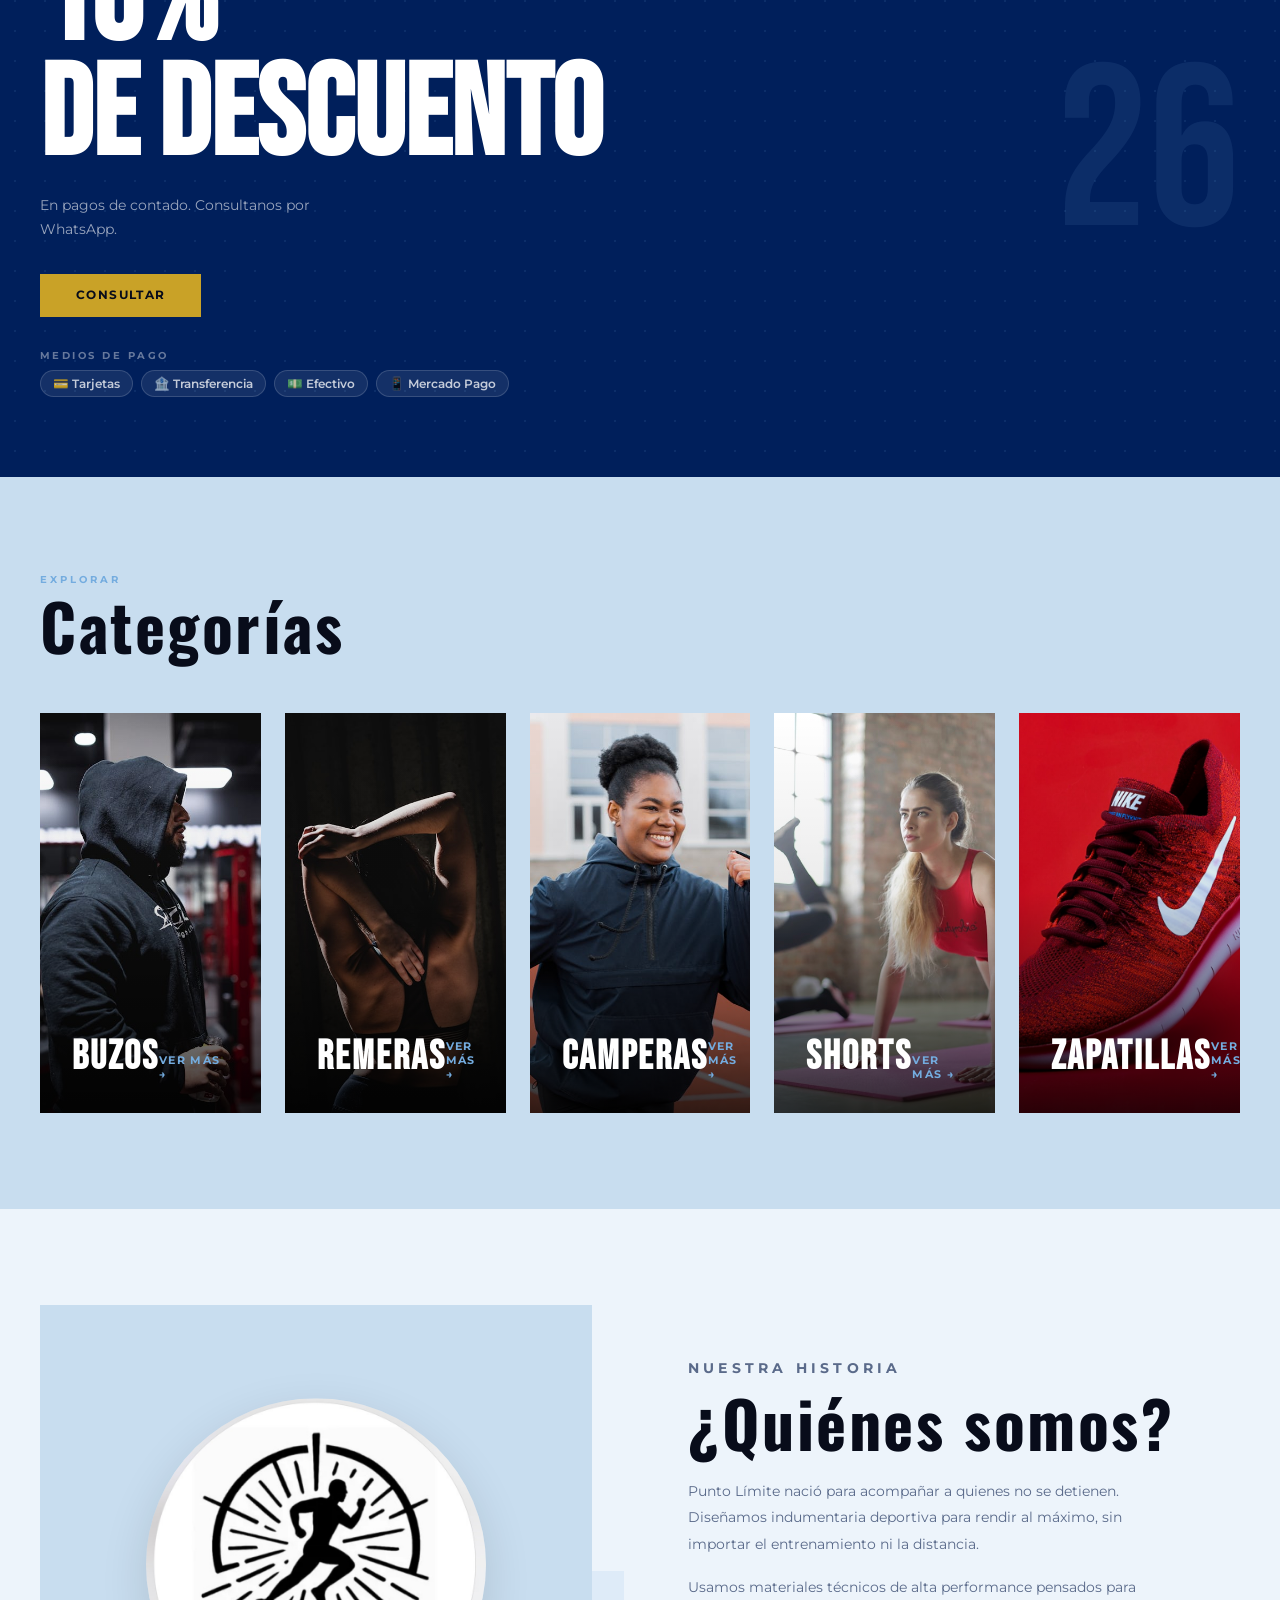
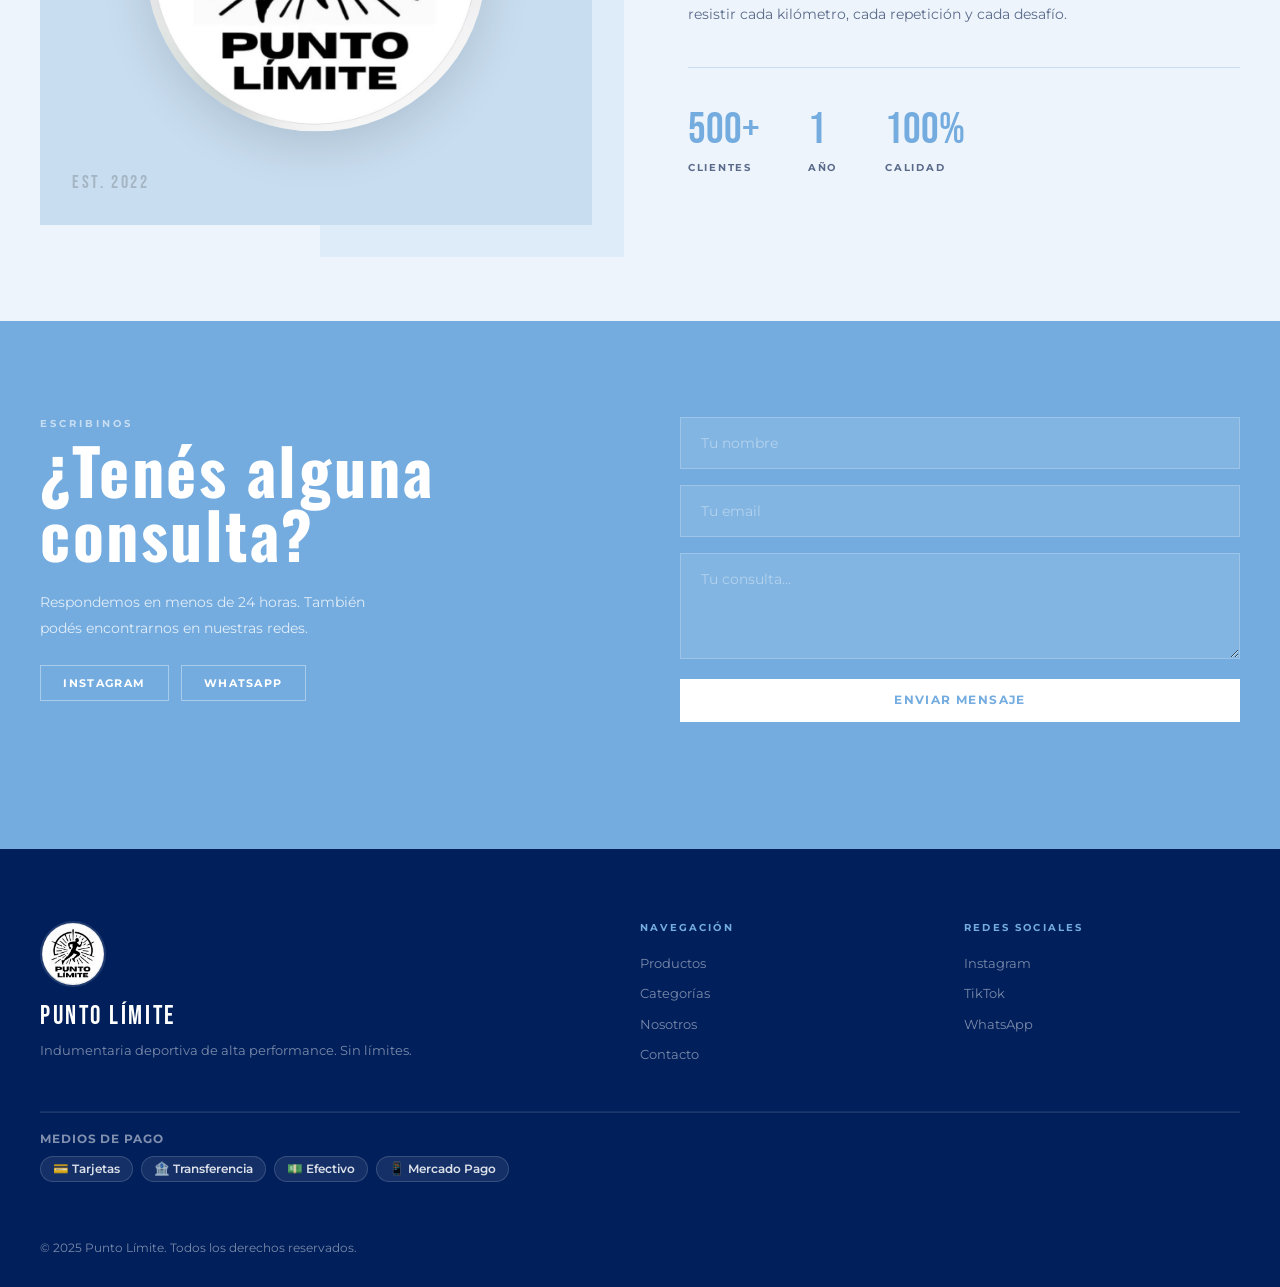
==== commit 27530726: "Categorias: cards completas clickeables" ====
--- a/index.html
+++ b/index.html
@@ -197,26 +197,26 @@
         <h2 class="section-title">Categorías</h2>
       </div>
       <div class="categories-grid categories-grid--5">
-        <div class="category-card fade-in" style="background-image:url('img/prod-buzo.jpg'); background-size:cover; background-position:center;">
+        <a href="productos.html?cat=Buzos" class="category-card fade-in" style="background-image:url('img/prod-buzo.jpg'); background-size:cover; background-position:center;">
           <h3>Buzos</h3>
-          <a href="productos.html?cat=Buzos" class="category-link">Ver más &rarr;</a>
-        </div>
-        <div class="category-card fade-in" style="background-image:url('img/prod-remera.jpg'); background-size:cover; background-position:center;">
+          <span class="category-link">Ver más &rarr;</span>
+        </a>
+        <a href="productos.html?cat=Remeras" class="category-card fade-in" style="background-image:url('img/prod-remera.jpg'); background-size:cover; background-position:center;">
           <h3>Remeras</h3>
-          <a href="productos.html?cat=Remeras" class="category-link">Ver más &rarr;</a>
-        </div>
-        <div class="category-card fade-in" style="background-image:url('img/prod-campera.jpg'); background-size:cover; background-position:center;">
+          <span class="category-link">Ver más &rarr;</span>
+        </a>
+        <a href="productos.html?cat=Camperas" class="category-card fade-in" style="background-image:url('img/prod-campera.jpg'); background-size:cover; background-position:center;">
           <h3>Camperas</h3>
-          <a href="productos.html?cat=Camperas" class="category-link">Ver más &rarr;</a>
-        </div>
-        <div class="category-card fade-in" style="background-image:url('img/prod-short.jpg'); background-size:cover; background-position:center;">
+          <span class="category-link">Ver más &rarr;</span>
+        </a>
+        <a href="productos.html?cat=Shorts" class="category-card fade-in" style="background-image:url('img/prod-short.jpg'); background-size:cover; background-position:center;">
           <h3>Shorts</h3>
-          <a href="productos.html?cat=Shorts" class="category-link">Ver más &rarr;</a>
-        </div>
-        <div class="category-card fade-in" style="background-image:url('img/cat-accesorios.jpg'); background-size:cover; background-position:center;">
+          <span class="category-link">Ver más &rarr;</span>
+        </a>
+        <a href="productos.html?cat=Zapatillas" class="category-card fade-in" style="background-image:url('img/cat-accesorios.jpg'); background-size:cover; background-position:center;">
           <h3>Zapatillas</h3>
-          <a href="productos.html?cat=Zapatillas" class="category-link">Ver más &rarr;</a>
-        </div>
+          <span class="category-link">Ver más &rarr;</span>
+        </a>
       </div>
     </div>
   </section>
--- a/css/styles.css
+++ b/css/styles.css
@@ -292,9 +292,10 @@
   margin-bottom: 2.25rem;
 }
 .hero-title__solid,
-.hero-title__outline {
+.hero-title__outline,
+.hero-title__celeste {
   font-family: var(--font-display);
-  font-size: clamp(5.5rem, 13vw, 12rem);
+  font-size: clamp(6.5rem, 15vw, 14rem);
   letter-spacing: -0.01em;
   display: block;
   opacity: 0;
@@ -314,6 +315,15 @@
 .hero-title__outline.entered {
   animation: enterUp 0.7s 0.2s var(--ease-out) forwards;
 }
+.hero-title__celeste {
+  color: var(--accent) !important;
+  -webkit-text-stroke: 0 !important;
+}
+.hero-title__celeste.entered {
+  animation: enterUp 0.7s 0.2s var(--ease-out) forwards;
+}
+/* Fallback: si JS no dispara entered, igual se ve */
+.hero-title__celeste { opacity: 1 !important; transform: none !important; }
 .hero-title__accent {
   color: var(--accent) !important;
   -webkit-text-stroke: 0 !important;
@@ -326,11 +336,11 @@
 
 /* Subtítulo */
 .hero-sub {
-  font-size: 0.95rem;
-  font-weight: 400;
-  color: rgba(0,0,0,0.5);
+  font-size: 1.05rem;
+  font-weight: 600;
+  color: var(--black);
   line-height: 1.8;
-  max-width: 340px;
+  max-width: 400px;
   margin-bottom: 2.5rem;
   opacity: 0;
   transform: translateY(20px);
@@ -475,32 +485,27 @@
   height: clamp(360px, 40vw, 560px);
   border-radius: 300px 300px 60px 60px;
   overflow: hidden;
-  background: var(--petroleo);
+  background: transparent;
   box-shadow:
-    0 32px 80px rgba(0,0,0,0.28),
-    0 8px 24px rgba(0,0,0,0.15),
-    inset 0 0 0 1px rgba(255,255,255,0.1);
+    0 32px 80px rgba(0,0,0,0.22),
+    0 8px 24px rgba(0,0,0,0.12);
   transition: transform 0.5s var(--ease-out),
               box-shadow 0.5s var(--ease-out);
-  display: flex;
-  align-items: center;
-  justify-content: center;
 }
 .hero-visual__frame:hover {
   transform: translateY(-8px) scale(1.01);
   box-shadow:
-    0 48px 100px rgba(0,0,0,0.30),
-    0 12px 30px rgba(116,172,223,0.20);
+    0 48px 100px rgba(0,0,0,0.26),
+    0 12px 30px rgba(116,172,223,0.18);
 }
 .hero-visual__img {
   width: 100%; height: 100%;
-  object-fit: contain;
+  object-fit: cover;
   object-position: center center;
-  padding: 1rem;
   transition: transform 0.7s var(--ease-out);
 }
 .hero-visual__frame:hover .hero-visual__img {
-  transform: scale(1.04);
+  transform: scale(1.06);
 }
 
 /* Anillo decorativo */
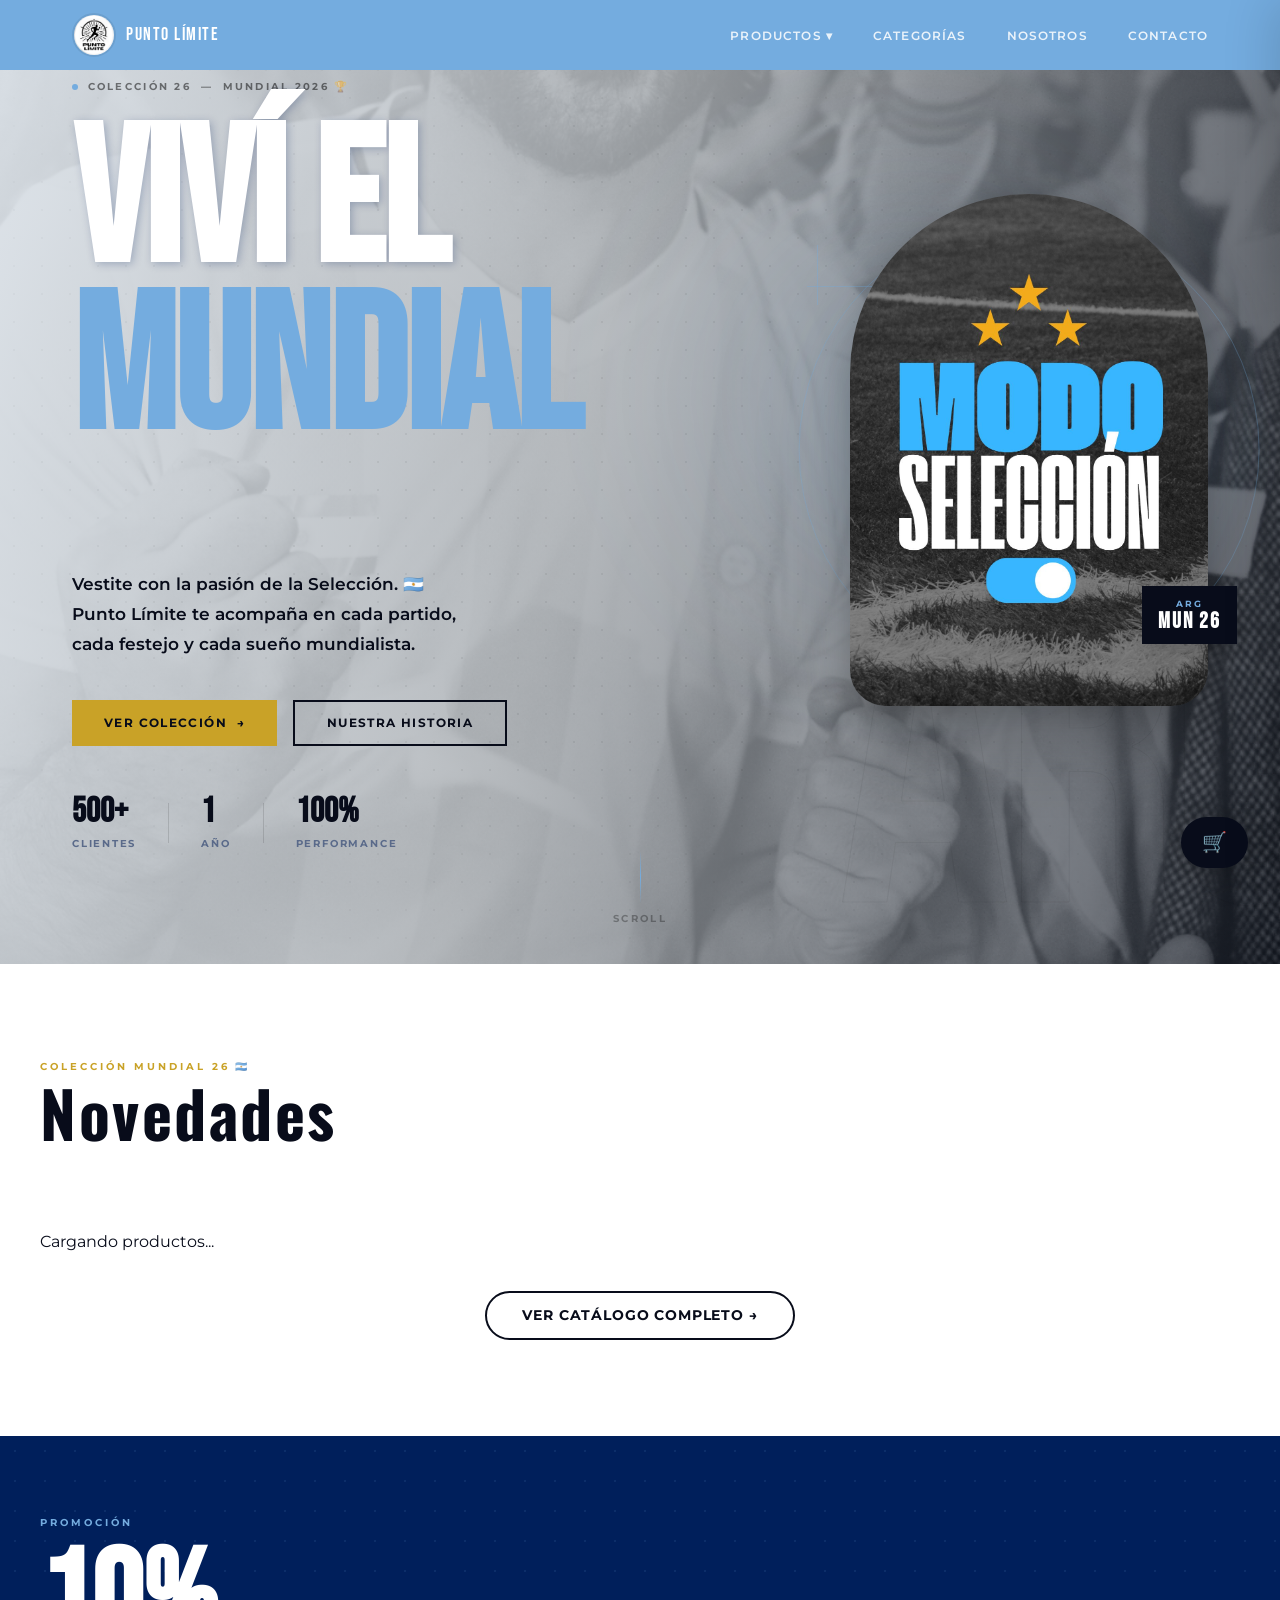
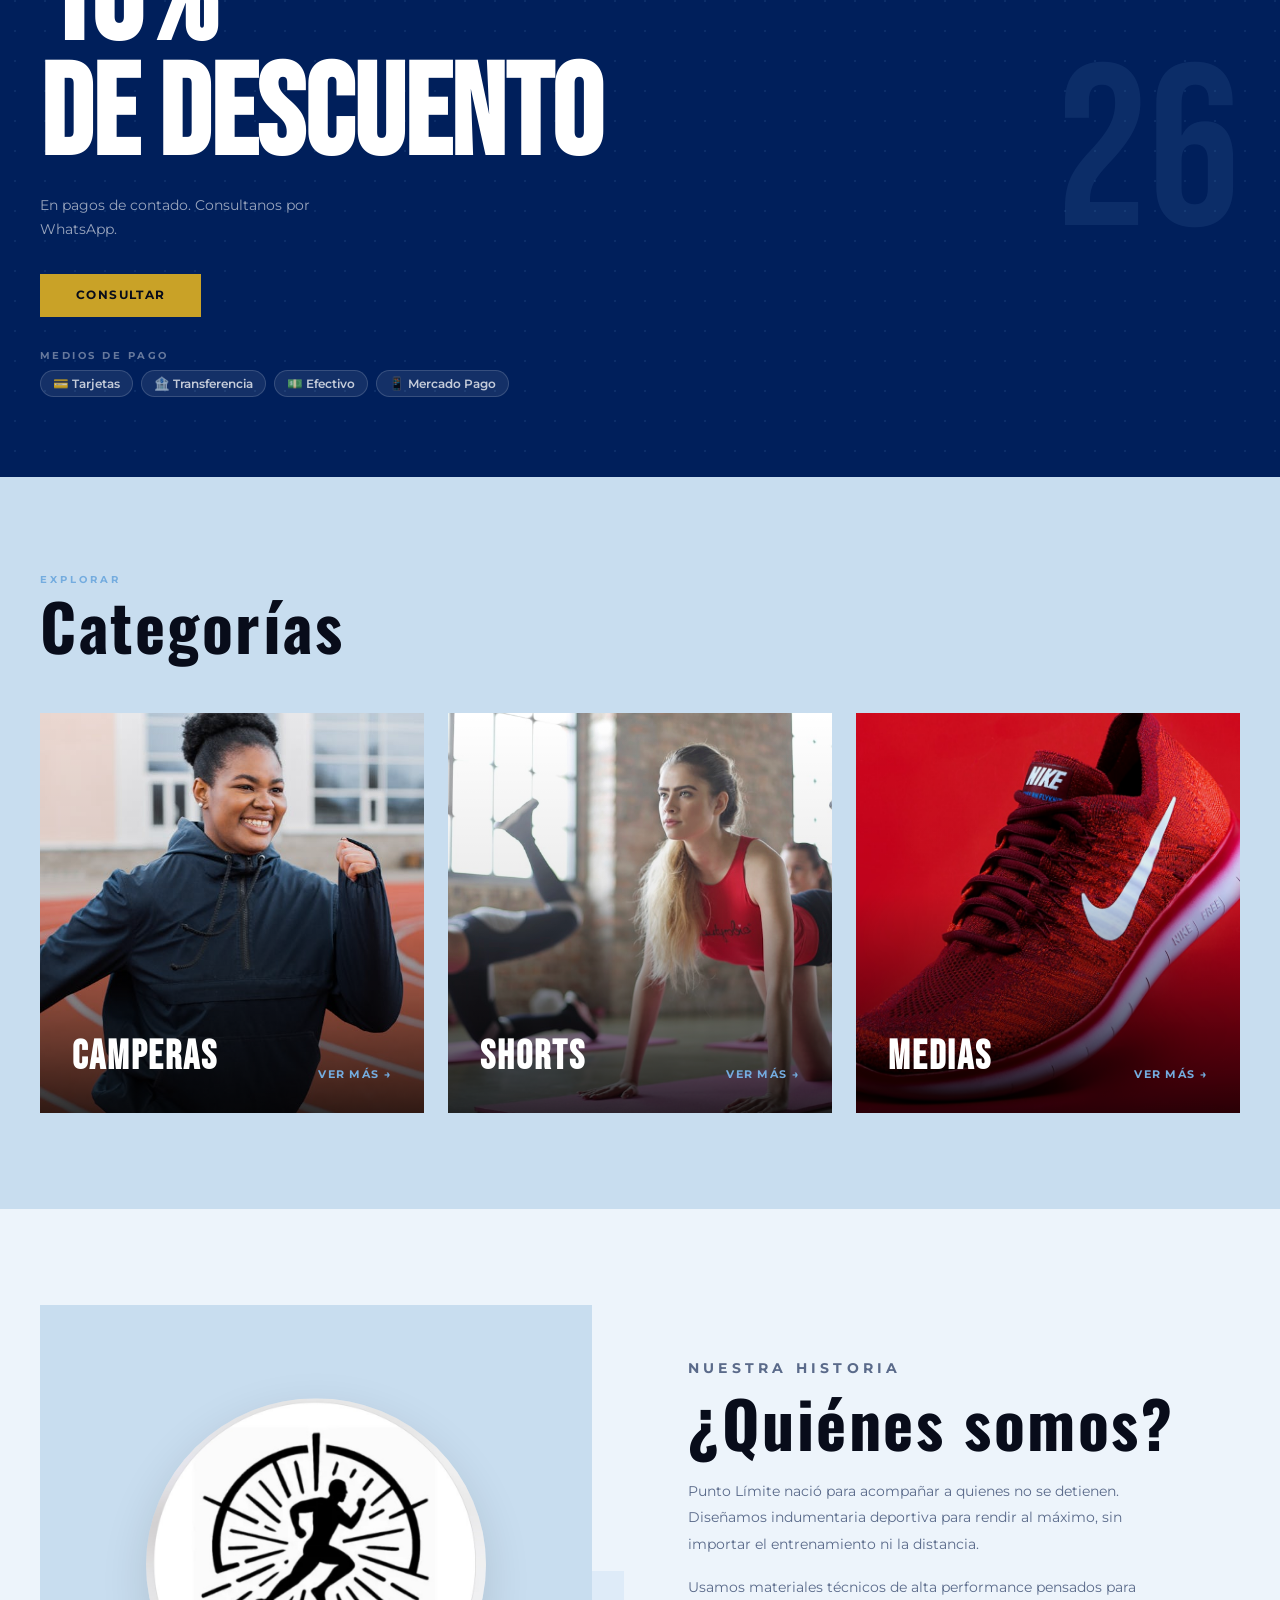
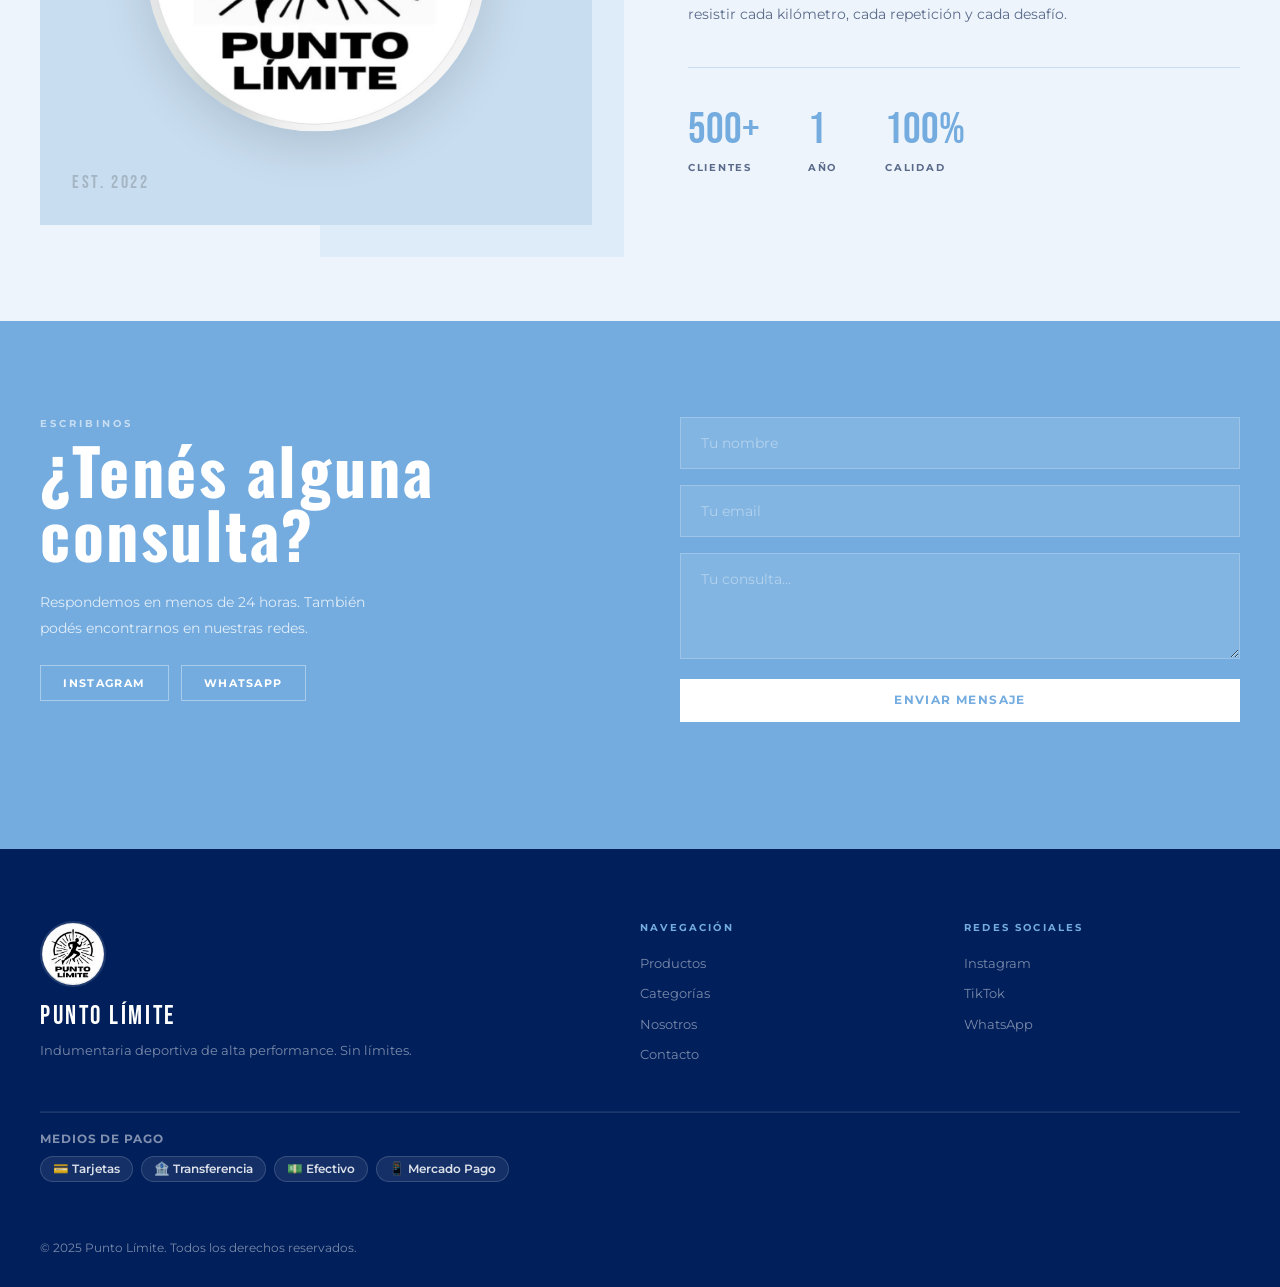
==== commit 751cad55: "Categorias: solo Camperas/Shorts/Medias" ====
--- a/index.html
+++ b/index.html
@@ -196,15 +196,7 @@
         <p class="section-tag">Explorar</p>
         <h2 class="section-title">Categorías</h2>
       </div>
-      <div class="categories-grid categories-grid--5">
-        <a href="productos.html?cat=Buzos" class="category-card fade-in" style="background-image:url('img/prod-buzo.jpg'); background-size:cover; background-position:center;">
-          <h3>Buzos</h3>
-          <span class="category-link">Ver más &rarr;</span>
-        </a>
-        <a href="productos.html?cat=Remeras" class="category-card fade-in" style="background-image:url('img/prod-remera.jpg'); background-size:cover; background-position:center;">
-          <h3>Remeras</h3>
-          <span class="category-link">Ver más &rarr;</span>
-        </a>
+      <div class="categories-grid categories-grid--3">
         <a href="productos.html?cat=Camperas" class="category-card fade-in" style="background-image:url('img/prod-campera.jpg'); background-size:cover; background-position:center;">
           <h3>Camperas</h3>
           <span class="category-link">Ver más &rarr;</span>
@@ -213,8 +205,8 @@
           <h3>Shorts</h3>
           <span class="category-link">Ver más &rarr;</span>
         </a>
-        <a href="productos.html?cat=Zapatillas" class="category-card fade-in" style="background-image:url('img/cat-accesorios.jpg'); background-size:cover; background-position:center;">
-          <h3>Zapatillas</h3>
+        <a href="productos.html?cat=Medias" class="category-card fade-in" style="background-image:url('img/cat-accesorios.jpg'); background-size:cover; background-position:center;">
+          <h3>Medias</h3>
           <span class="category-link">Ver más &rarr;</span>
         </a>
       </div>
--- a/css/styles.css
+++ b/css/styles.css
@@ -872,6 +872,7 @@
   align-items: flex-end;
   padding: 2rem;
   transition: transform var(--t) var(--ease-out);
+  text-decoration: none;
 }
 .category-card::before {
   content: '';
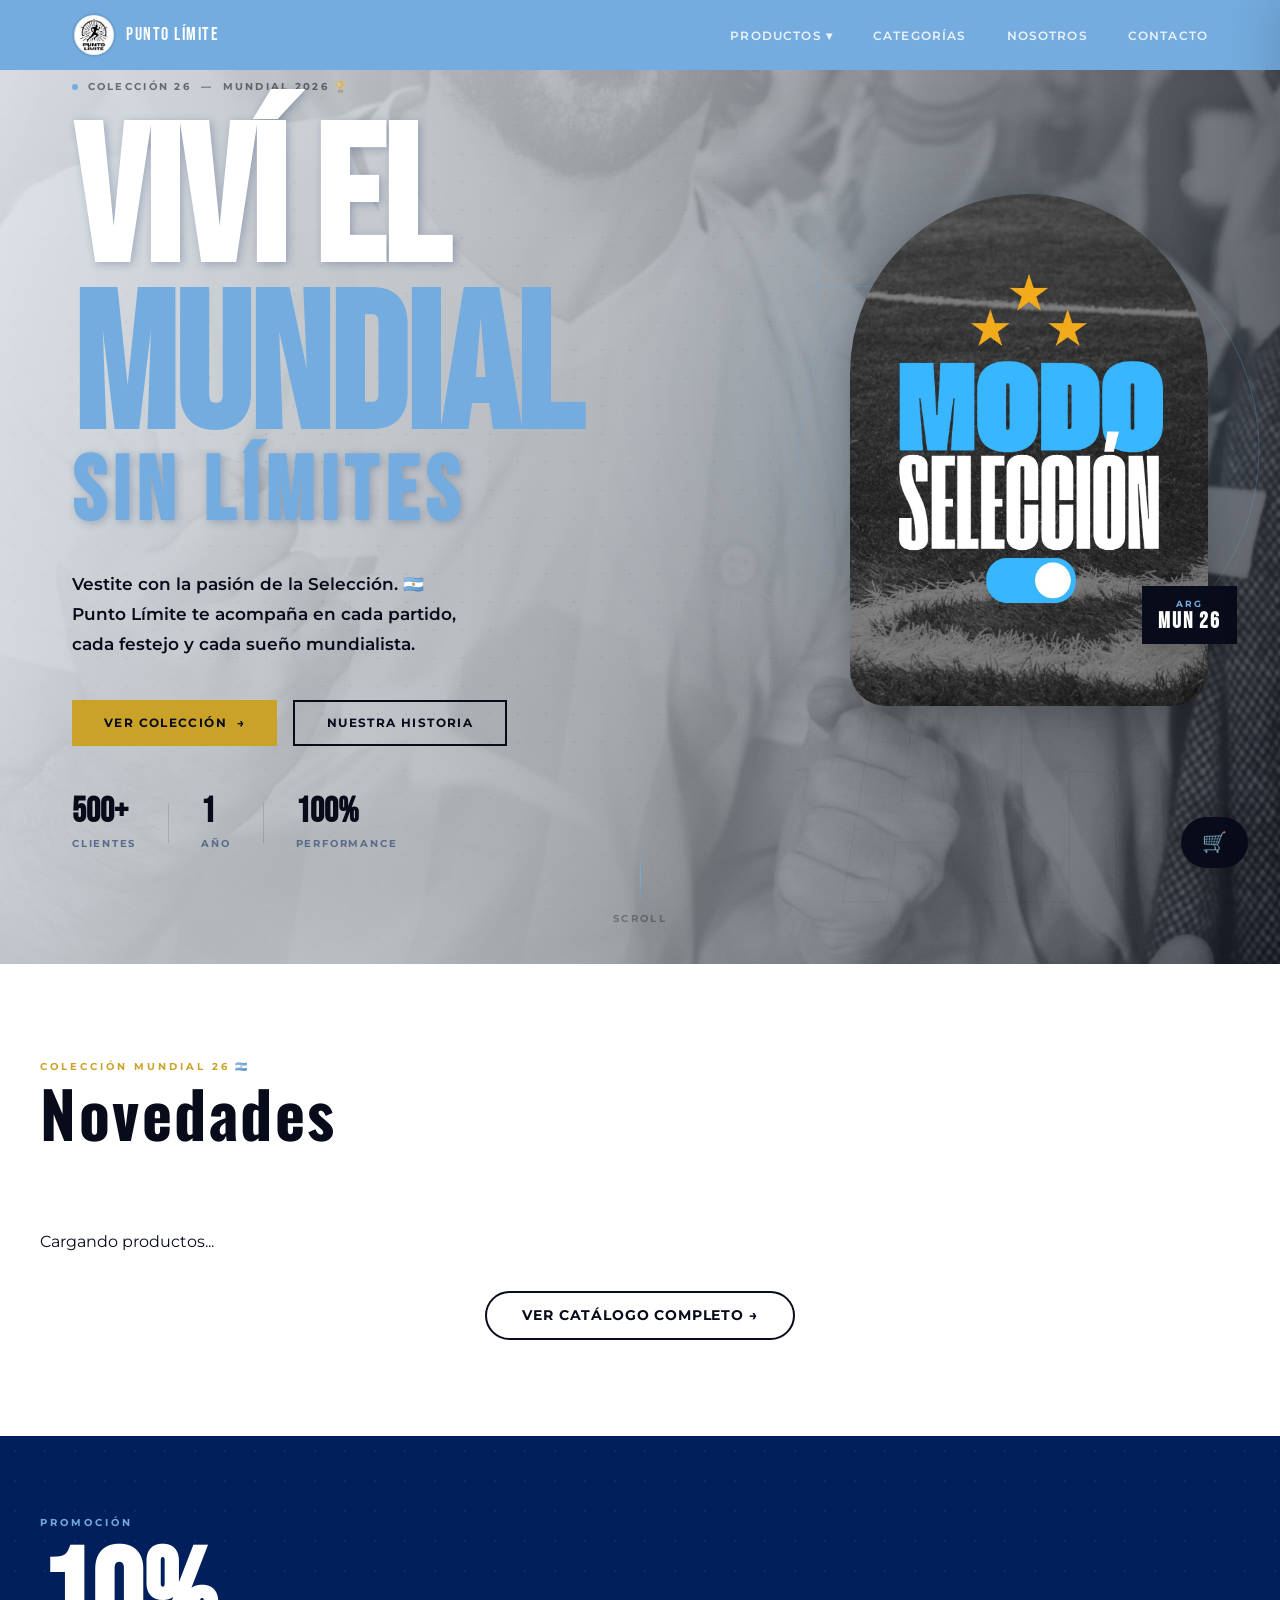
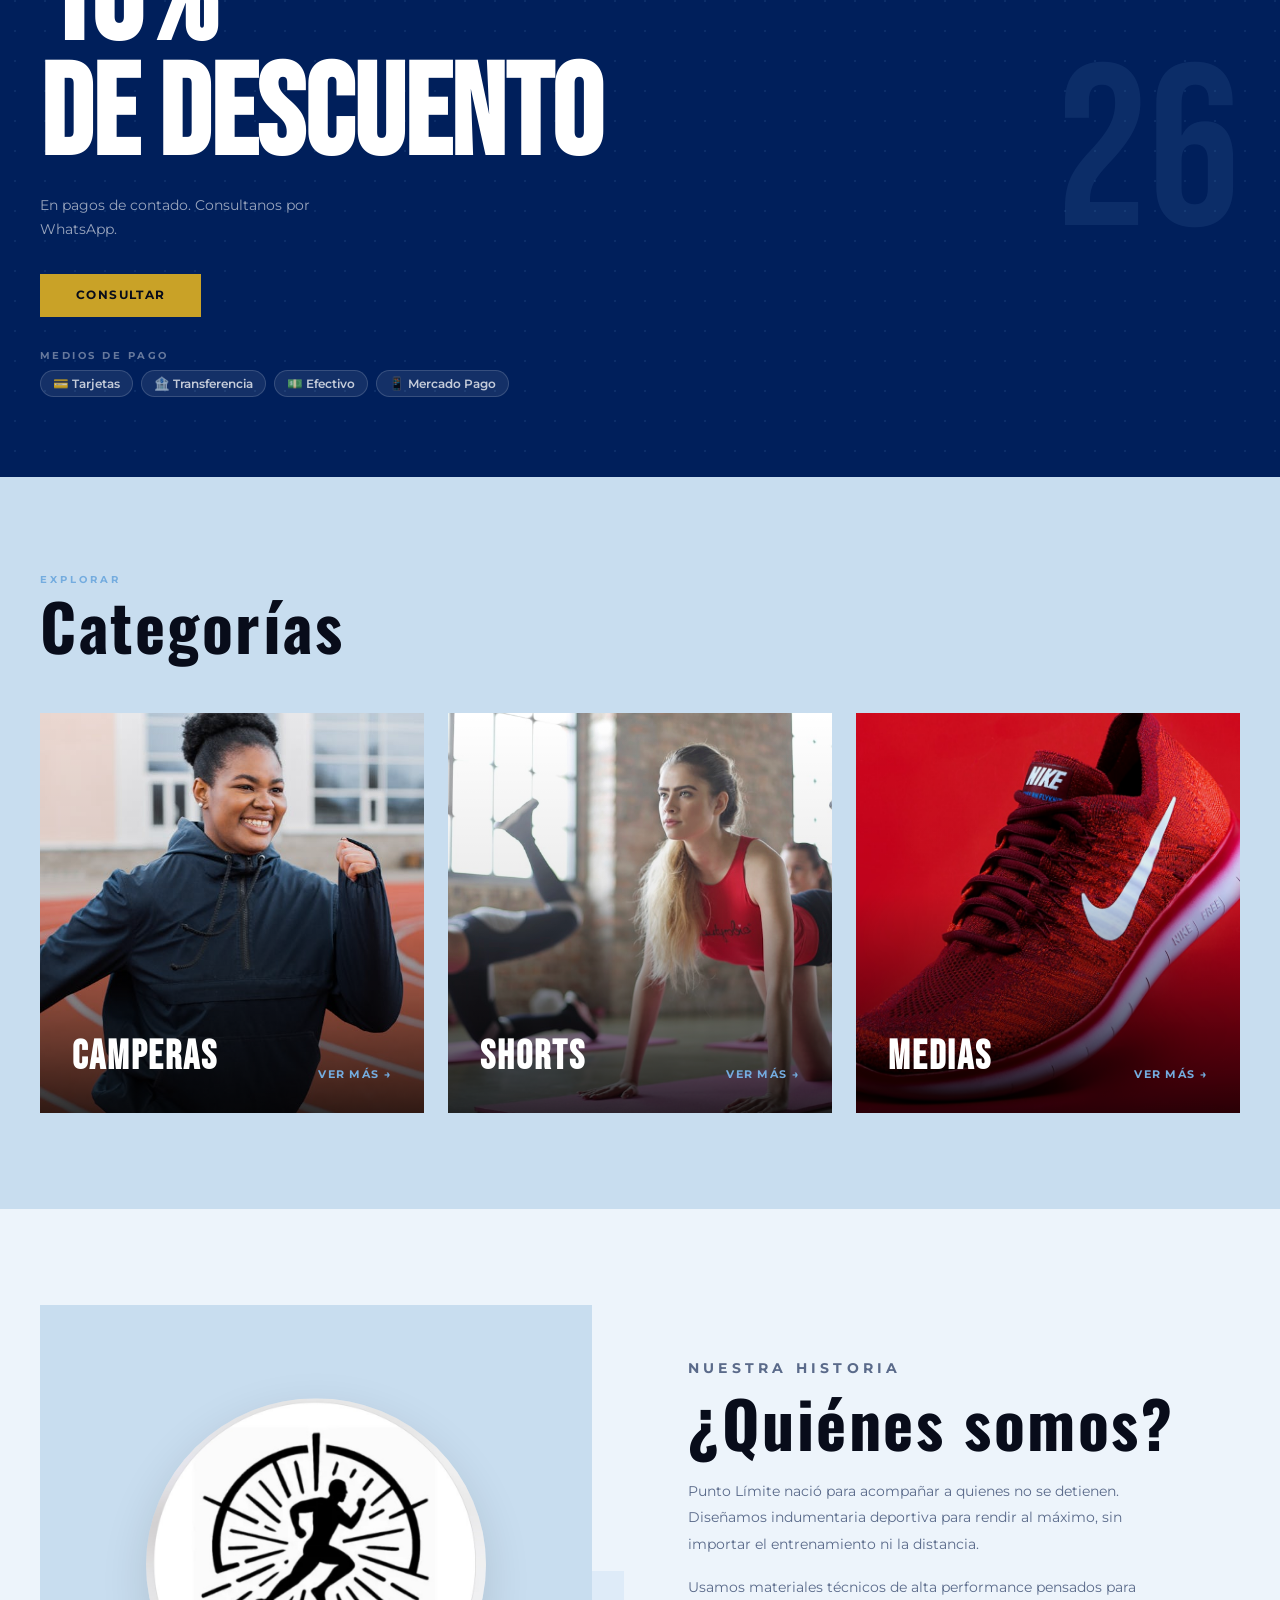
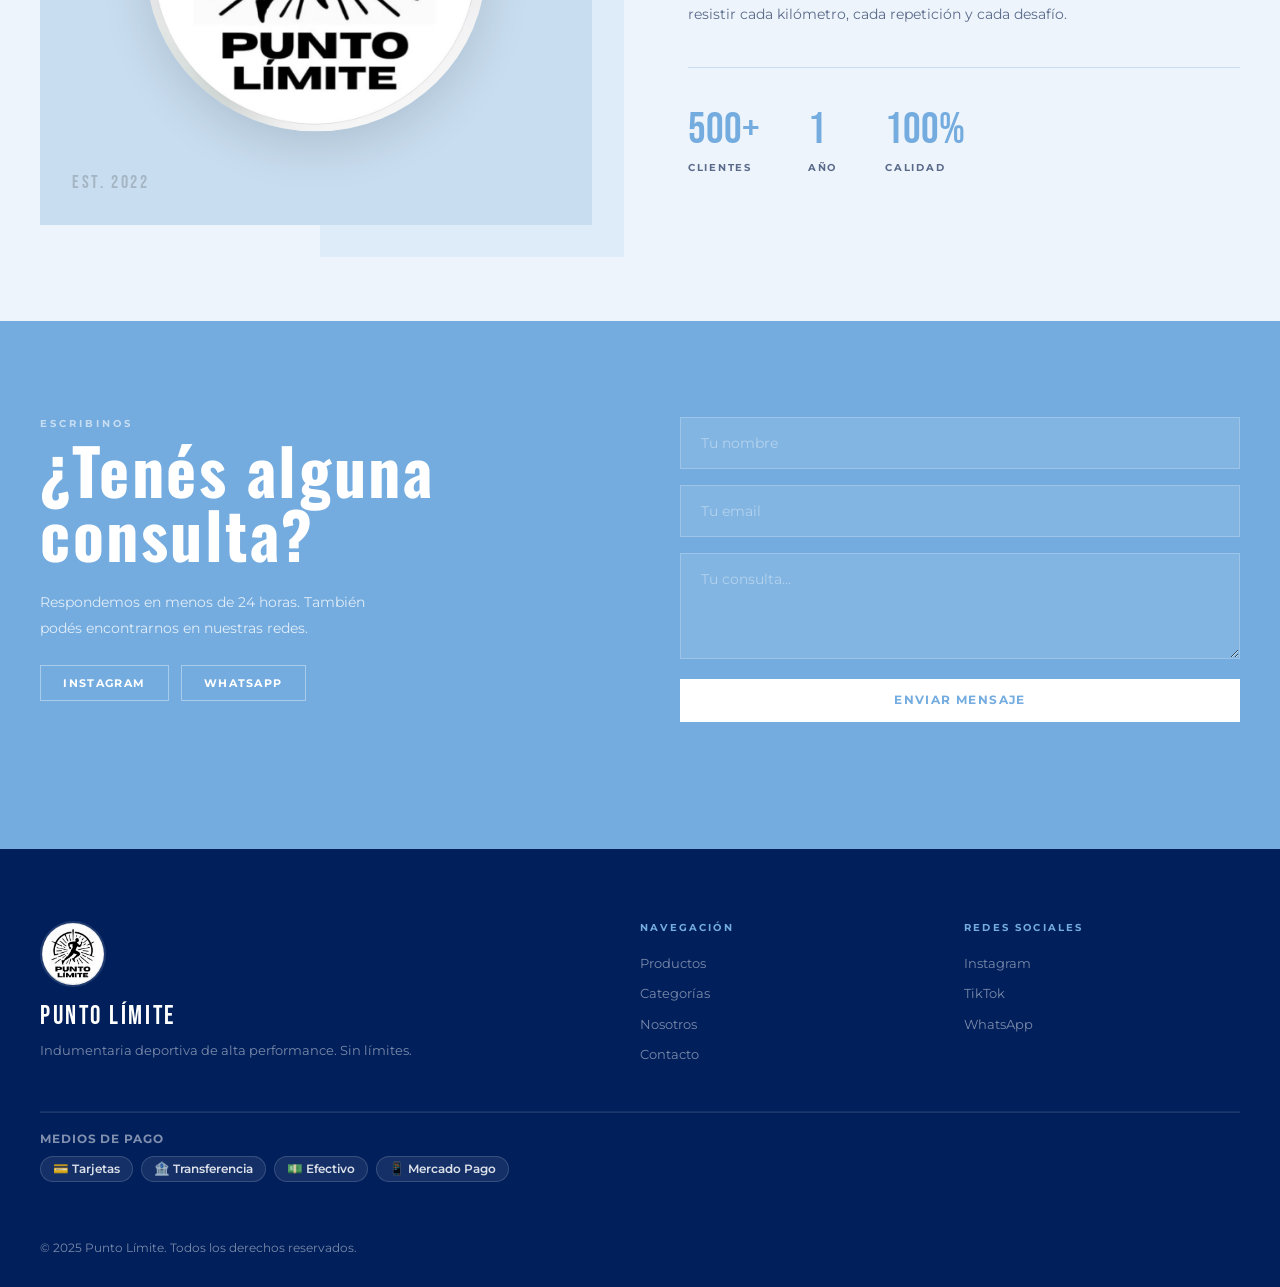
==== commit c0882f54: "Carrusel: flechas y miniaturas en modal" ====
--- a/index.html
+++ b/index.html
@@ -325,8 +325,11 @@
       <button class="pd-close" onclick="closePD()">✕</button>
       <div class="pd-grid">
         <div class="pd-img-wrap">
+          <button class="pd-arrow pd-arrow--prev" id="pdPrev" onclick="pdPrev()" style="display:none">&#8249;</button>
           <img id="pdImg" src="" alt="">
+          <button class="pd-arrow pd-arrow--next" id="pdNext" onclick="pdNext()" style="display:none">&#8250;</button>
           <span class="product-badge pd-badge" id="pdBadge" style="display:none"></span>
+          <div class="pd-thumbs" id="pdThumbs" style="display:none"></div>
         </div>
         <div class="pd-info">
           <h2 class="pd-name"  id="pdName"></h2>
--- a/css/styles.css
+++ b/css/styles.css
@@ -862,6 +862,12 @@
 }
 @media (max-width: 700px) {
   .categories-grid--5 { grid-template-columns: repeat(2, 1fr); }
+}
+.categories-grid--3 {
+  grid-template-columns: repeat(3, 1fr);
+}
+@media (max-width: 700px) {
+  .categories-grid--3 { grid-template-columns: 1fr; }
 }
 .category-card {
   position: relative;
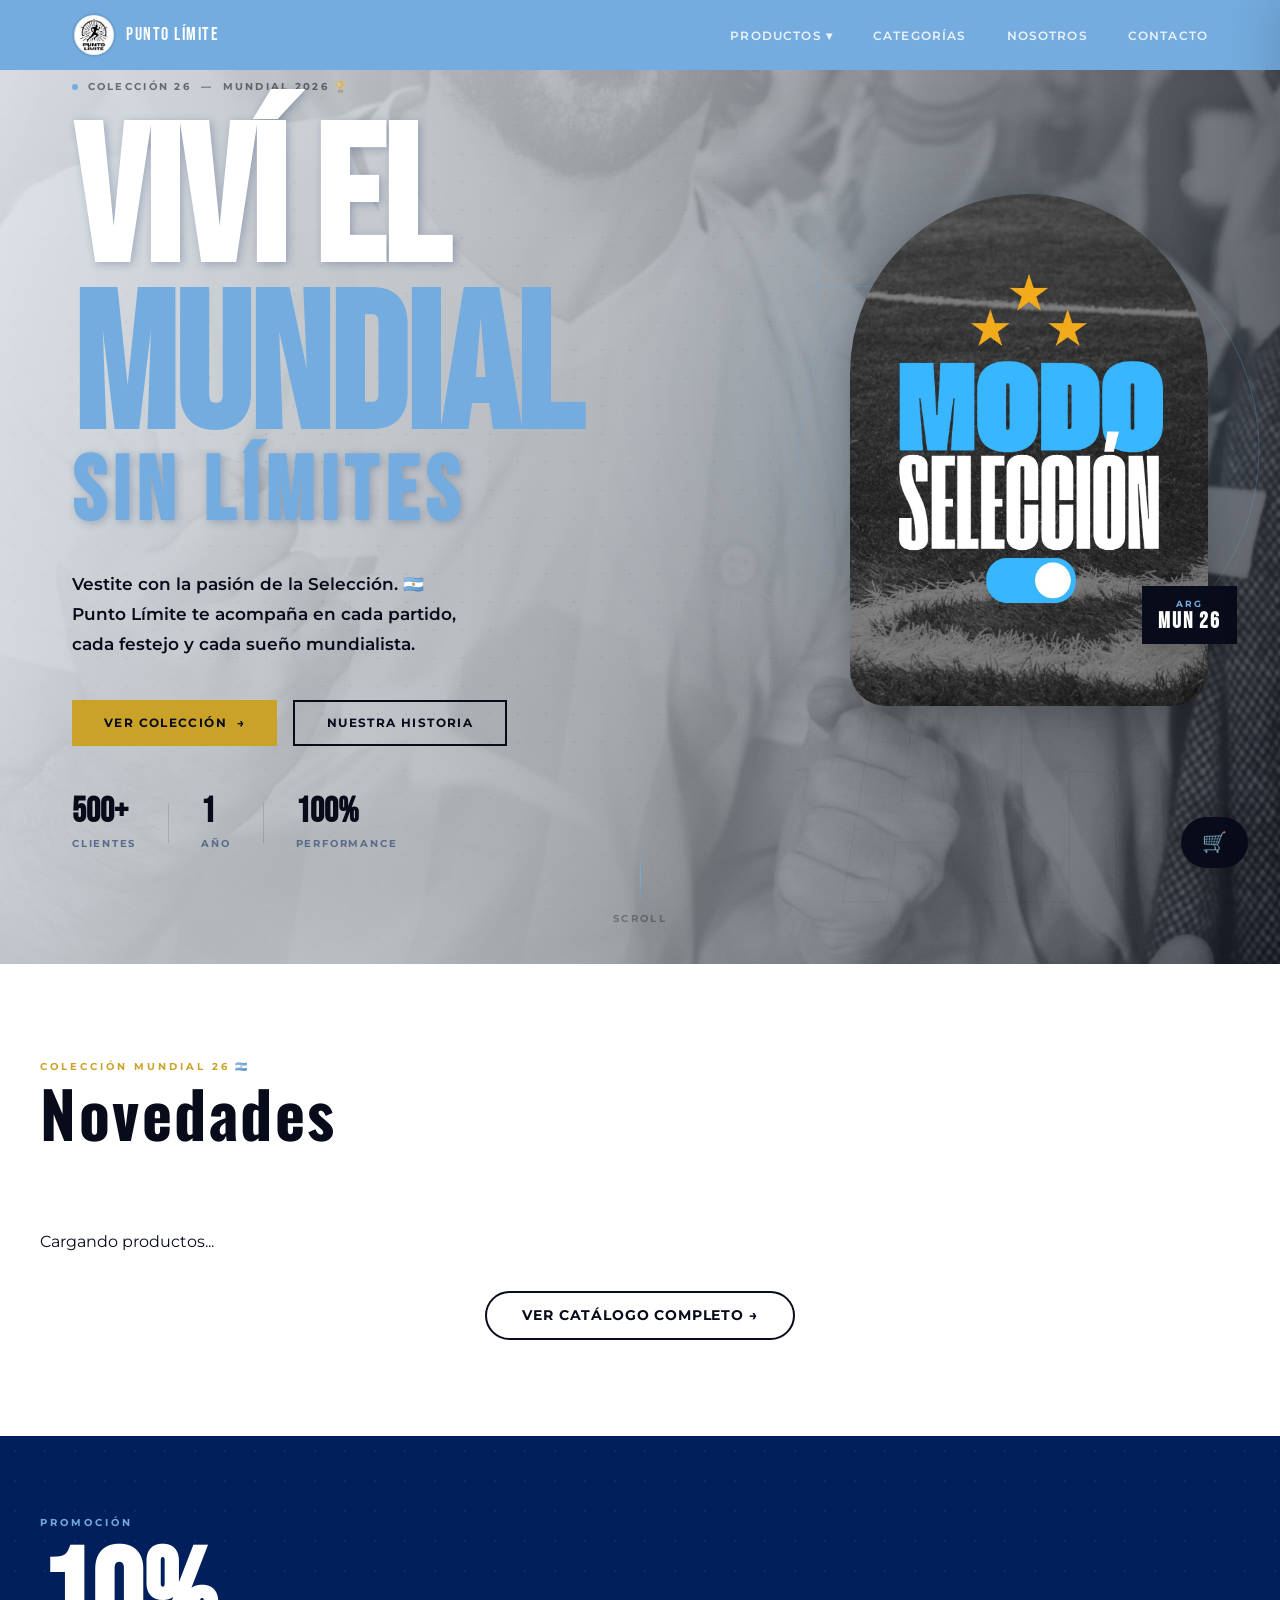
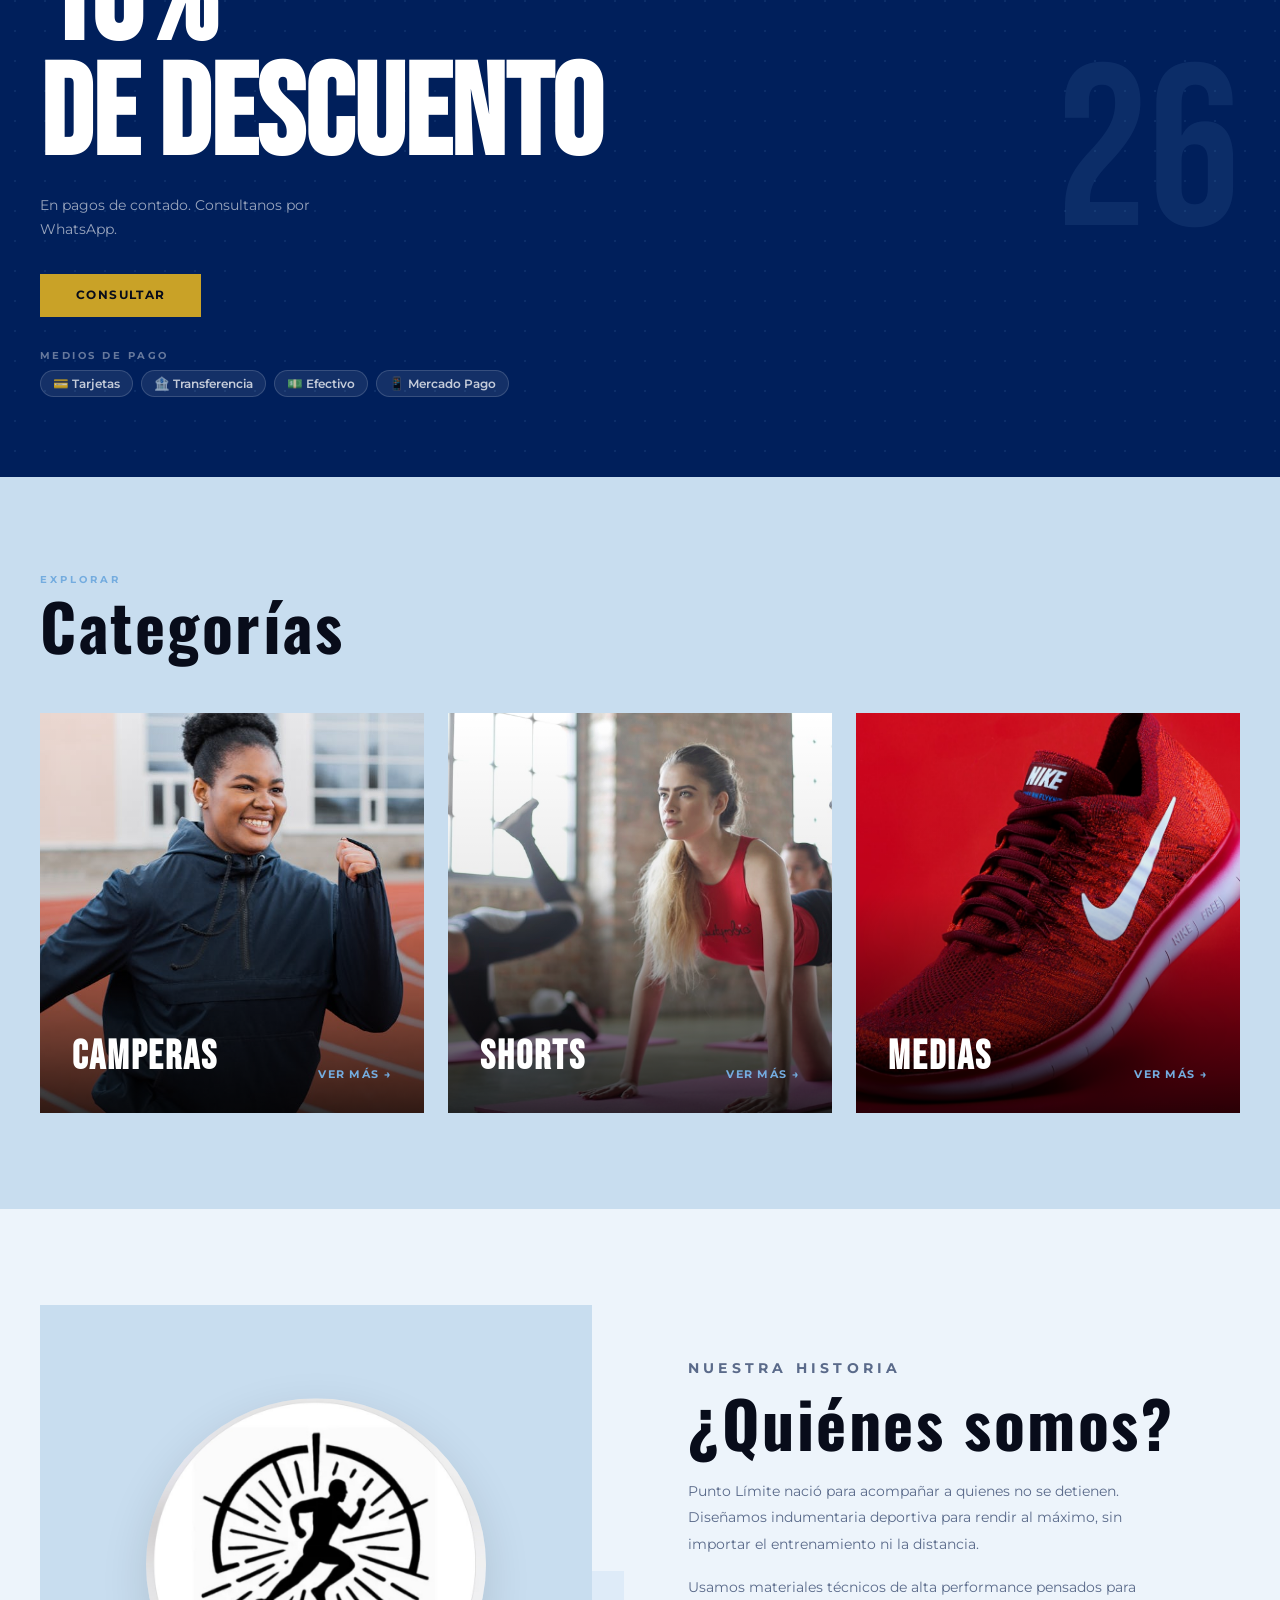
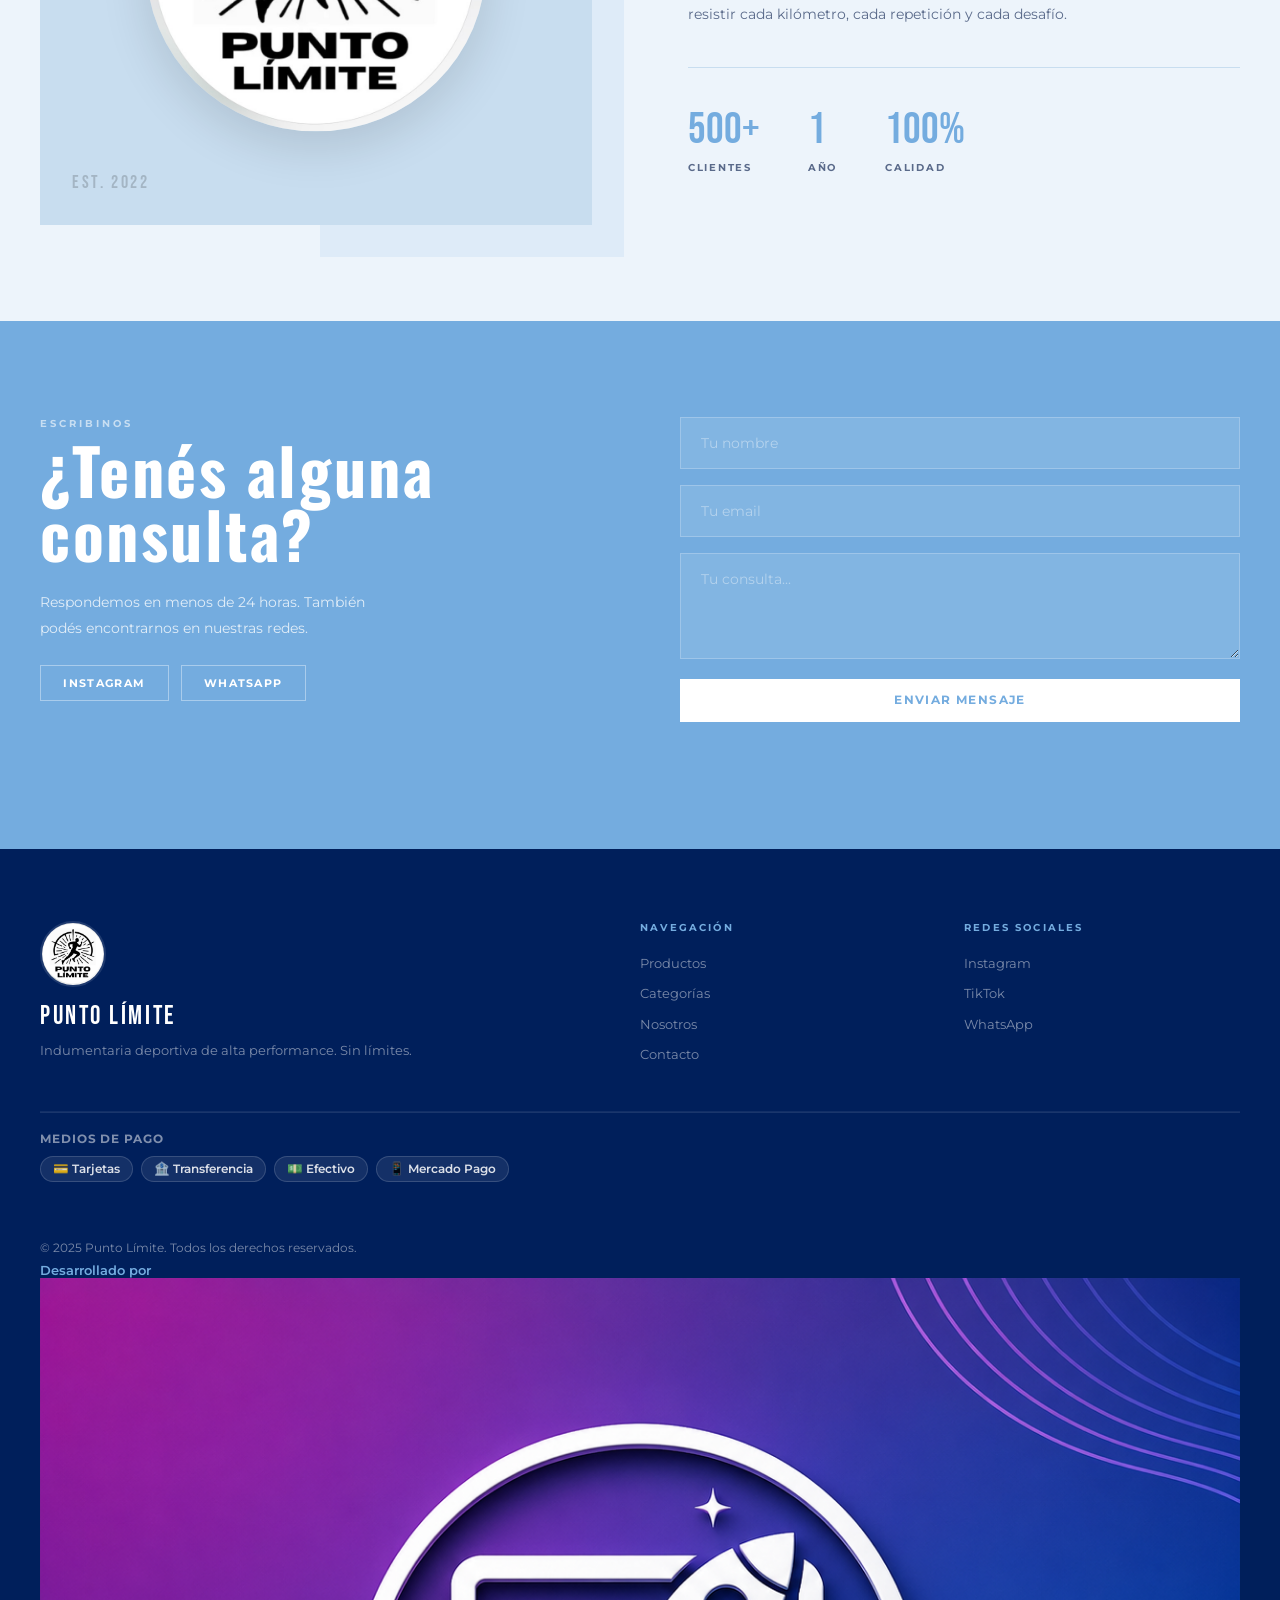
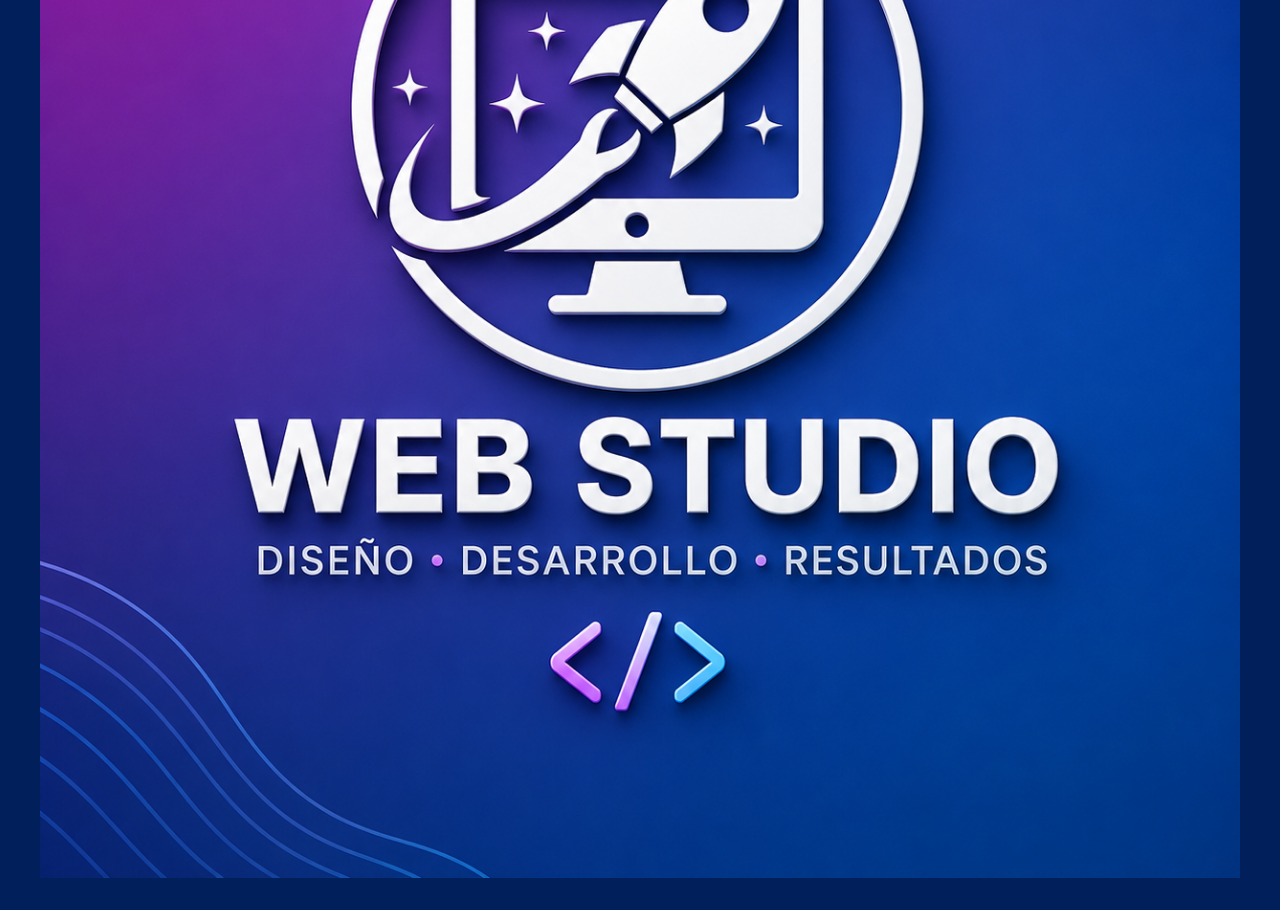
==== commit 2a0143f4: "add Web Studio dev credit in footer" ====
--- a/index.html
+++ b/index.html
@@ -315,6 +315,10 @@
       </div>
       <div class="footer-bottom">
         <p>&copy; 2025 Punto Límite. Todos los derechos reservados.</p>
+        <a href="https://www.webstudiotech.com" target="_blank" rel="noopener" class="footer-dev-credit">
+          <span>Desarrollado por</span>
+          <img src="img/logoweb.png" alt="Web Studio" class="footer-dev-logo">
+        </a>
       </div>
     </div>
   </footer>
@@ -325,10 +329,12 @@
       <button class="pd-close" onclick="closePD()">✕</button>
       <div class="pd-grid">
         <div class="pd-img-wrap">
-          <button class="pd-arrow pd-arrow--prev" id="pdPrev" onclick="pdPrev()" style="display:none">&#8249;</button>
-          <img id="pdImg" src="" alt="">
-          <button class="pd-arrow pd-arrow--next" id="pdNext" onclick="pdNext()" style="display:none">&#8250;</button>
-          <span class="product-badge pd-badge" id="pdBadge" style="display:none"></span>
+          <div style="position:relative;flex:1;overflow:hidden;">
+            <button class="pd-arrow pd-arrow--prev" id="pdPrev" onclick="pdPrev()" style="display:none">&#8249;</button>
+            <img id="pdImg" src="" alt="" style="width:100%;height:100%;object-fit:cover;">
+            <button class="pd-arrow pd-arrow--next" id="pdNext" onclick="pdNext()" style="display:none">&#8250;</button>
+            <span class="product-badge pd-badge" id="pdBadge" style="display:none"></span>
+          </div>
           <div class="pd-thumbs" id="pdThumbs" style="display:none"></div>
         </div>
         <div class="pd-info">
@@ -346,6 +352,12 @@
             <div class="color-buttons" id="pdColors"></div>
           </div>
           <button class="btn-add-cart pd-add-btn" id="pdAddBtn" onclick="addFromPD()">Agregar al carrito</button>
+          <div class="pd-pay">
+            <span class="pd-pay-badge">💳 Tarjetas</span>
+            <span class="pd-pay-badge">🏦 Transferencia</span>
+            <span class="pd-pay-badge">💵 Efectivo</span>
+            <span class="pd-pay-badge">📱 Mercado Pago</span>
+          </div>
         </div>
       </div>
     </div>
--- a/css/styles.css
+++ b/css/styles.css
@@ -1751,12 +1751,66 @@
   border-radius: 20px 0 0 20px;
   overflow: hidden;
   min-height: 420px;
-}
-.pd-img-wrap img {
+  display: flex;
+  flex-direction: column;
+}
+.pd-img-main {
+  position: relative;
+  flex: 1;
+  overflow: hidden;
+}
+.pd-img-wrap > img {
   width: 100%; height: 100%;
   object-fit: cover;
-}
-.pd-badge { position: absolute; top: 1rem; left: 1rem; }
+  flex: 1;
+}
+.pd-badge { position: absolute; top: 1rem; left: 1rem; z-index: 2; }
+
+/* Flechas carrusel */
+.pd-arrow {
+  position: absolute;
+  top: 50%; transform: translateY(-50%);
+  z-index: 3;
+  background: rgba(0,0,0,0.50);
+  color: var(--white);
+  border: none;
+  width: 36px; height: 36px;
+  border-radius: 50%;
+  font-size: 1.5rem;
+  cursor: pointer;
+  display: flex; align-items: center; justify-content: center;
+  transition: background 0.18s, transform 0.18s;
+  line-height: 1;
+}
+.pd-arrow:hover { background: var(--accent); transform: translateY(-50%) scale(1.1); }
+.pd-arrow--prev { left: 0.6rem; }
+.pd-arrow--next { right: 0.6rem; }
+
+/* Miniaturas — fila debajo de la imagen principal */
+.pd-thumbs {
+  display: flex;
+  flex-direction: row;
+  gap: 0.4rem;
+  padding: 0.55rem 0.75rem;
+  background: var(--crudo);
+  border-top: 1px solid var(--crudo-dark);
+  overflow-x: auto;
+  scrollbar-width: none;
+  flex-shrink: 0;
+}
+.pd-thumbs::-webkit-scrollbar { display: none; }
+.pd-thumb {
+  width: 64px; height: 64px;
+  object-fit: cover;
+  border-radius: 8px;
+  cursor: pointer;
+  border: 2px solid transparent;
+  opacity: 0.6;
+  flex-shrink: 0;
+  transition: opacity 0.18s, border-color 0.18s, transform 0.18s;
+}
+.pd-thumb:hover { opacity: 0.85; transform: translateY(-2px); }
+.pd-thumb.active { border-color: var(--accent); opacity: 1; }
 
 .pd-info {
   padding: 2.5rem 2rem 2rem;
@@ -1791,6 +1845,22 @@
   margin-top: auto;
   width: 100%; padding: 1rem;
   font-size: 0.92rem;
+}
+.pd-pay {
+  display: flex;
+  flex-wrap: wrap;
+  gap: 0.4rem;
+  margin-top: 0.75rem;
+}
+.pd-pay-badge {
+  background: var(--crudo);
+  border: 1px solid var(--crudo-dark);
+  color: var(--gray);
+  padding: 0.25rem 0.65rem;
+  border-radius: 20px;
+  font-size: 0.72rem;
+  font-weight: 600;
+  font-family: var(--font-body);
 }
 
 @media (max-width: 640px) {
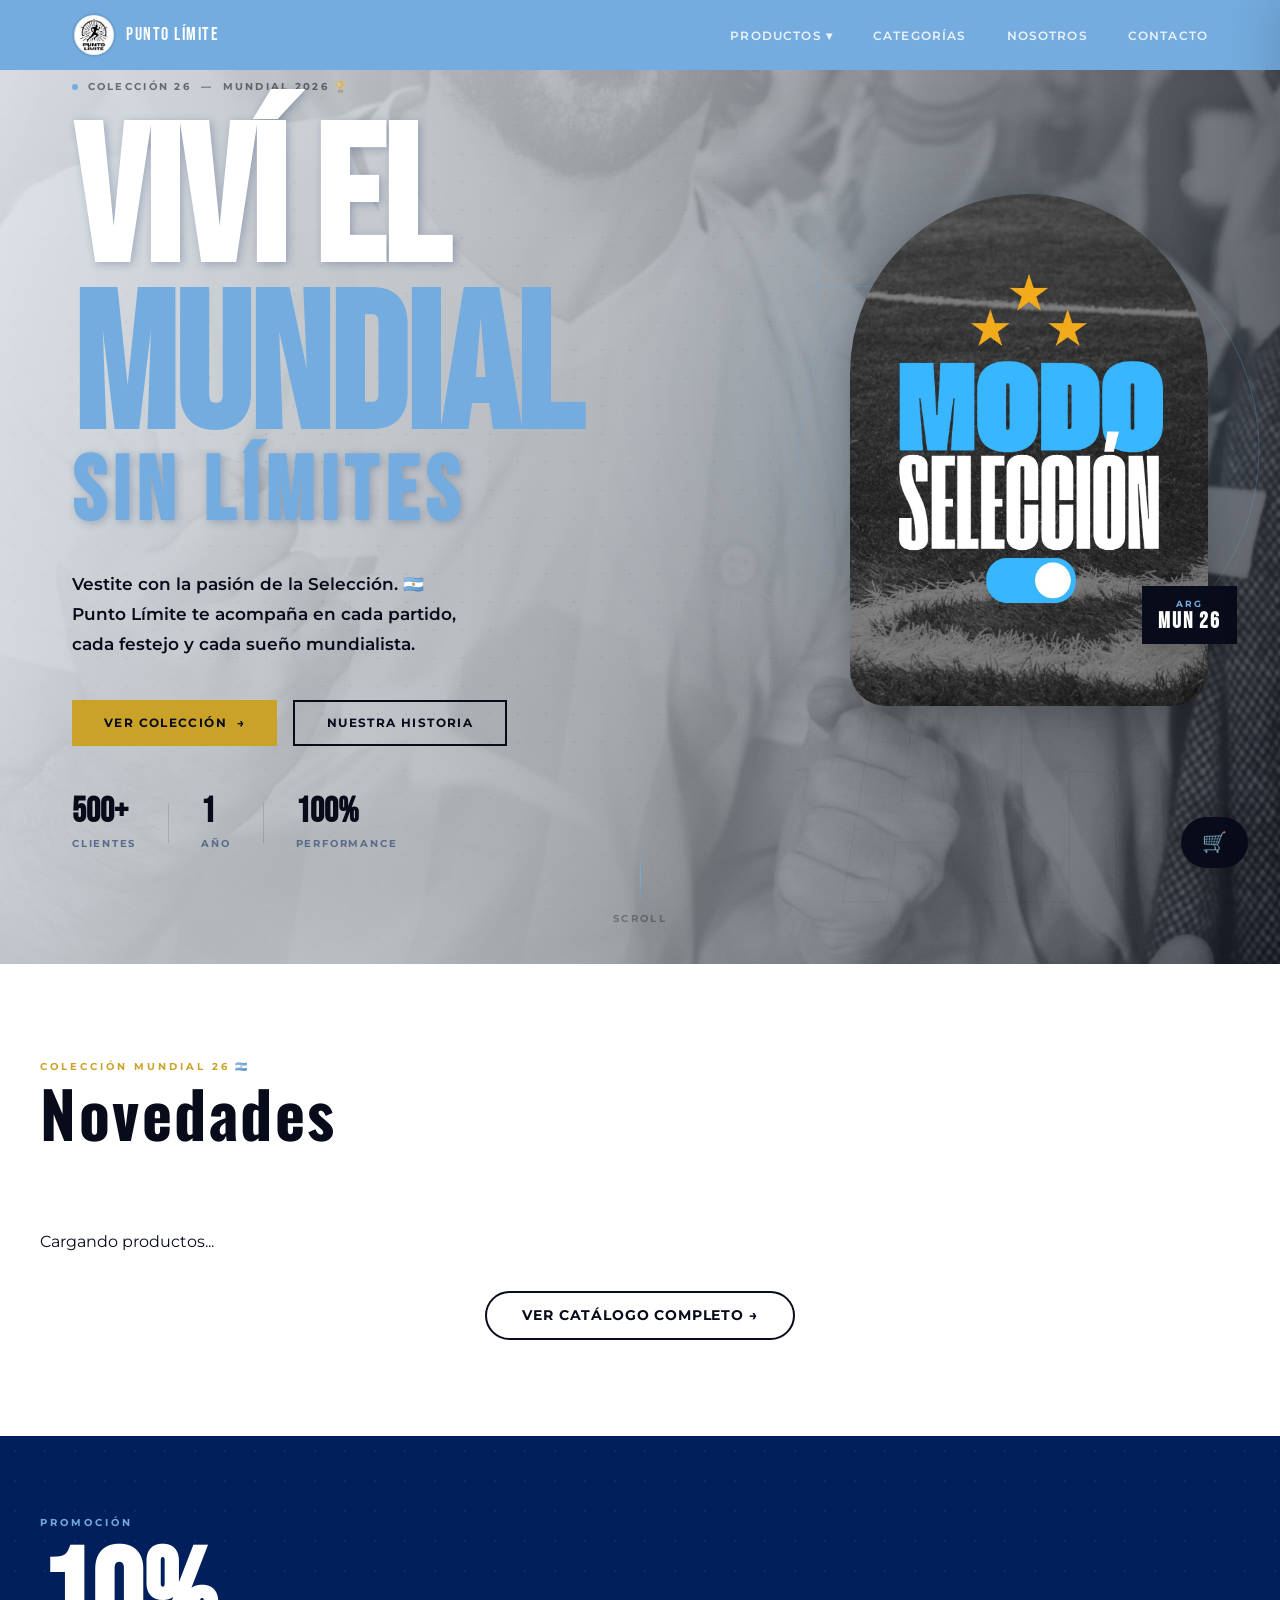
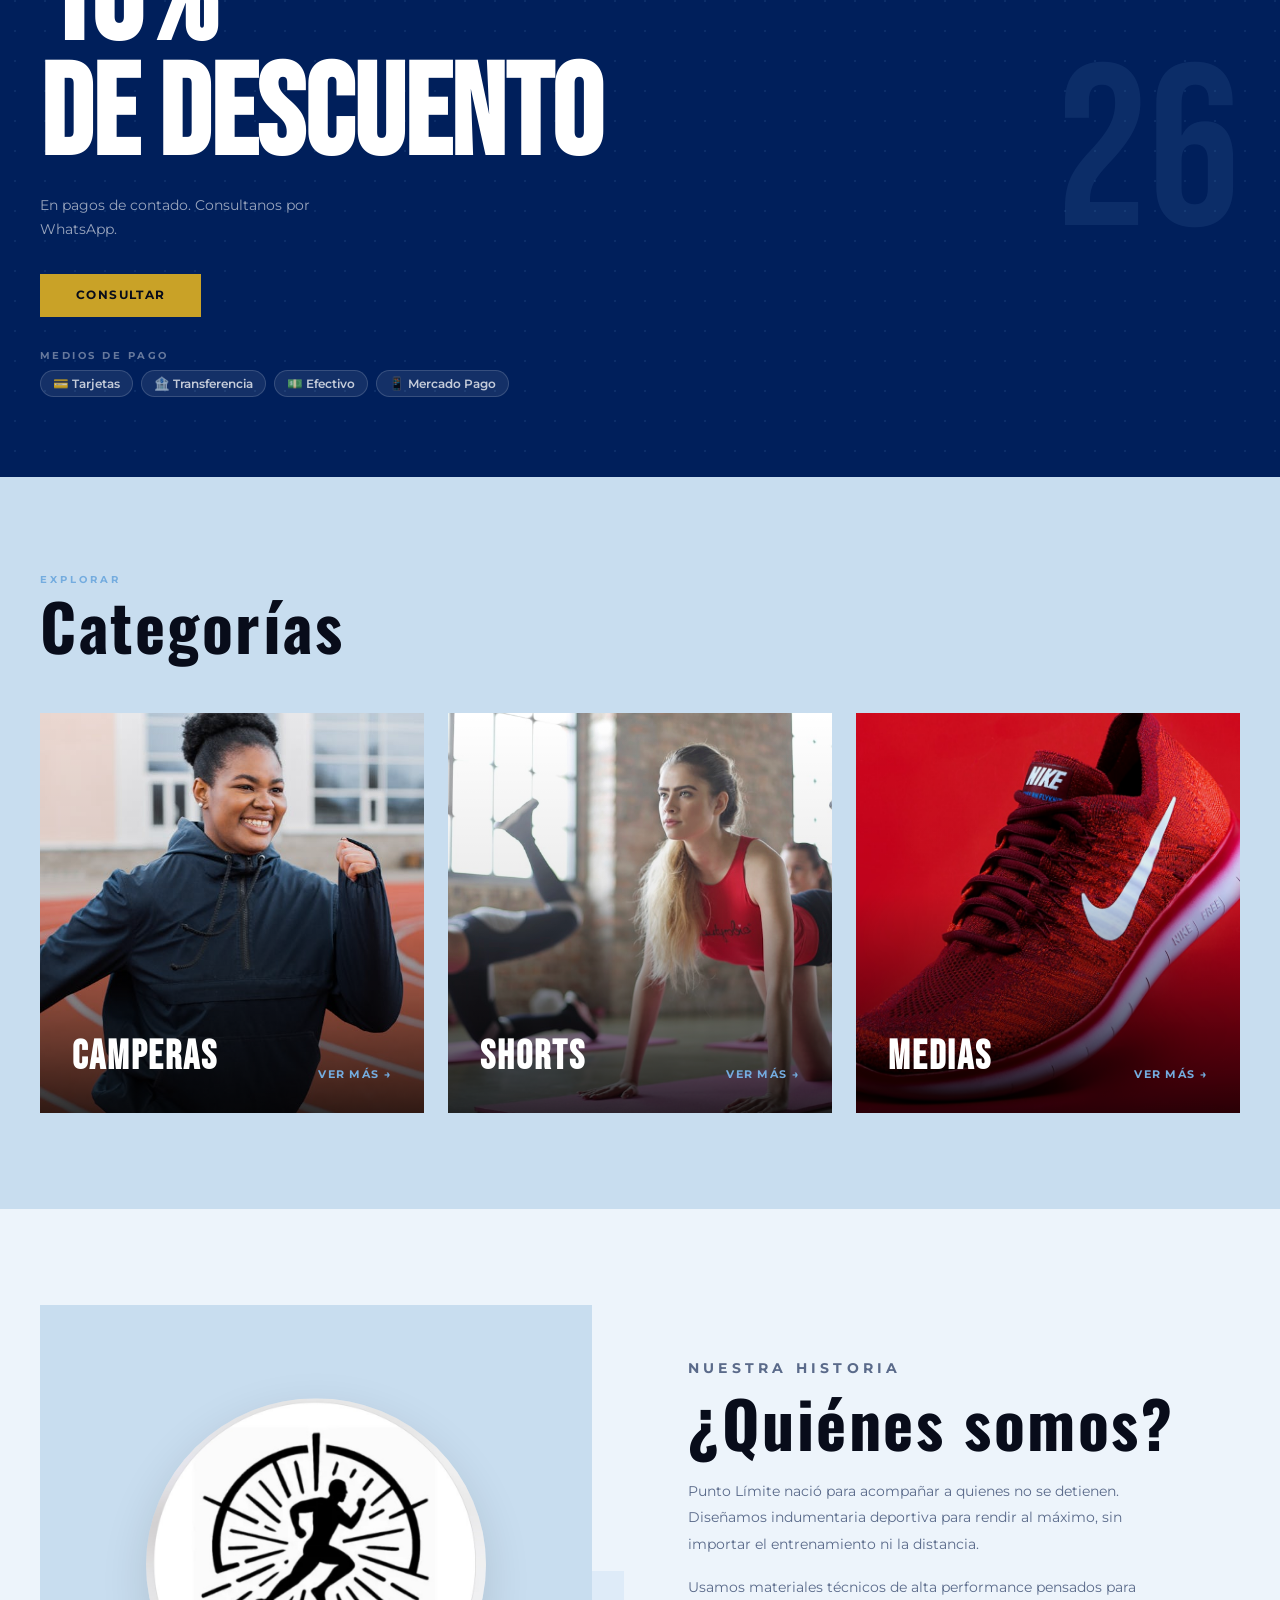
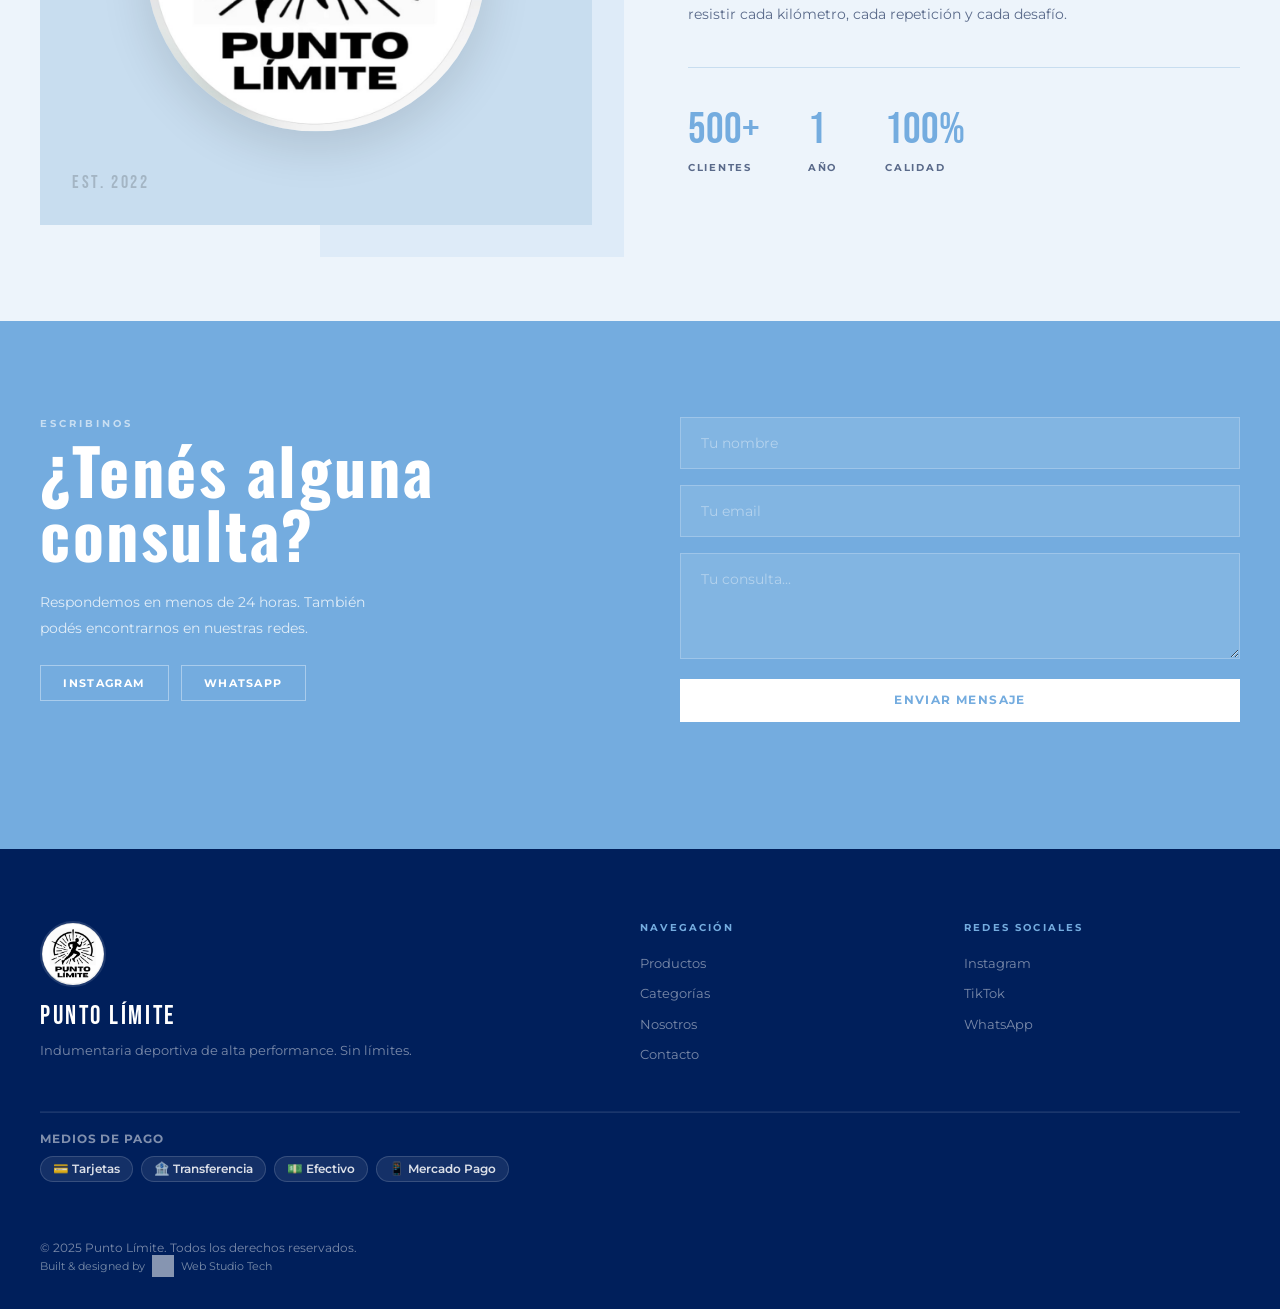
==== commit de9613d0: "redesign dev credit bar - centered, English" ====
--- a/index.html
+++ b/index.html
@@ -315,9 +315,12 @@
       </div>
       <div class="footer-bottom">
         <p>&copy; 2025 Punto Límite. Todos los derechos reservados.</p>
+      </div>
+      <div class="footer-dev-bar">
         <a href="https://www.webstudiotech.com" target="_blank" rel="noopener" class="footer-dev-credit">
-          <span>Desarrollado por</span>
-          <img src="img/logoweb.png" alt="Web Studio" class="footer-dev-logo">
+          <span class="footer-dev-text">Built &amp; designed by</span>
+          <img src="img/logoweb.png" alt="Web Studio Tech" class="footer-dev-logo">
+          <span class="footer-dev-name">Web Studio Tech</span>
         </a>
       </div>
     </div>
--- a/css/styles.css
+++ b/css/styles.css
@@ -1136,6 +1136,32 @@
   gap: 0.5rem;
 }
 .footer-bottom span { color: var(--accent); font-weight: 600; }
+
+/* Crédito desarrollador */
+.footer-dev-credit {
+  display: flex;
+  align-items: center;
+  gap: 0.45rem;
+  text-decoration: none;
+  opacity: 0.7;
+  transition: opacity 0.2s;
+}
+.footer-dev-credit:hover { opacity: 1; }
+.footer-dev-credit span {
+  font-size: 0.68rem;
+  color: #aab8c8;
+  font-weight: 400;
+  white-space: nowrap;
+}
+.footer-dev-logo {
+  height: 22px;
+  width: auto;
+  object-fit: contain;
+  filter: brightness(0) invert(1);
+  opacity: 0.75;
+  transition: opacity 0.2s;
+}
+.footer-dev-credit:hover .footer-dev-logo { opacity: 1; }
 
 
 /* ============================================================
